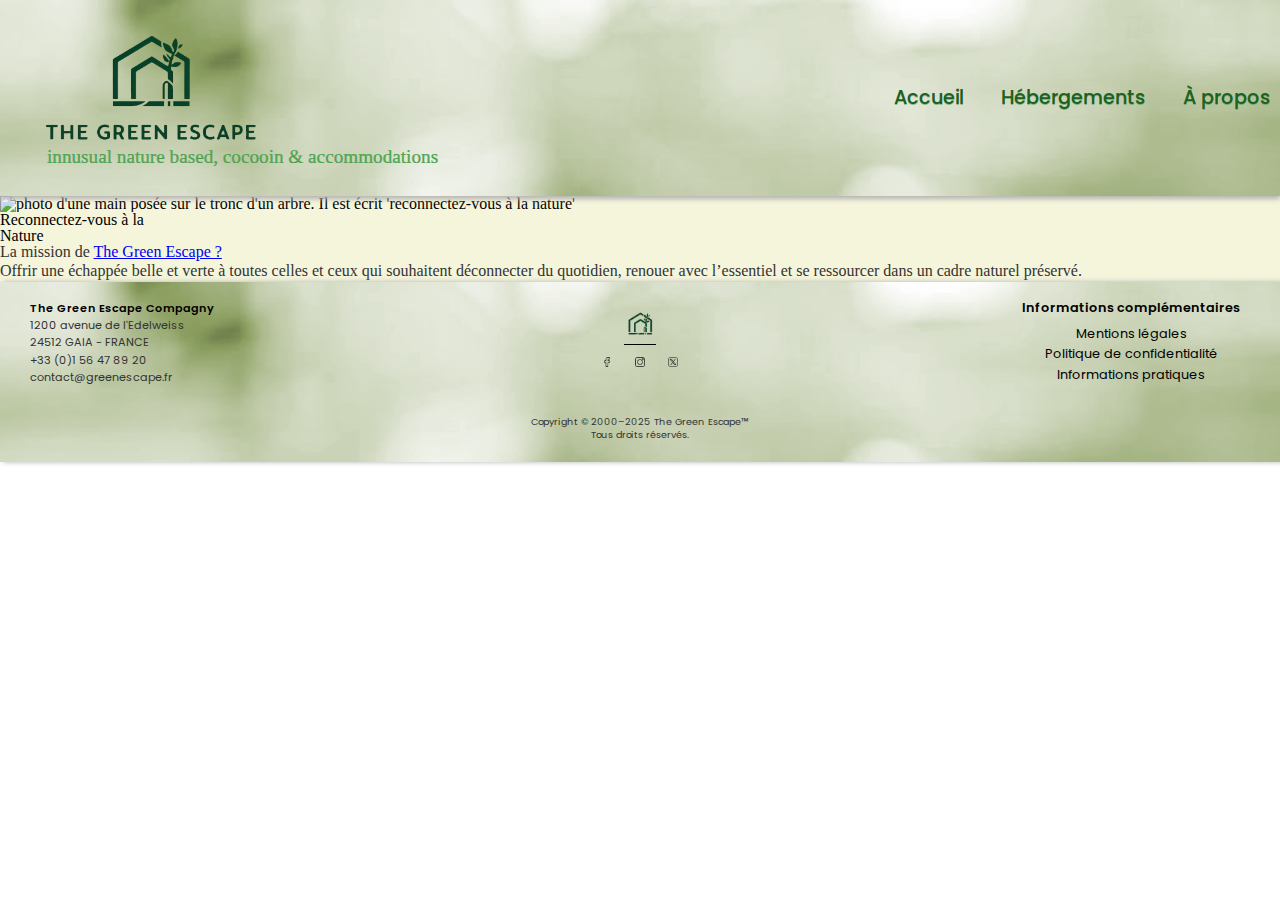
==== index.html @ 2b5f10aa "compagny brief and hero' bkg - soft correction about departement for address and some bad links betw" ====
<!DOCTYPE html>
<html lang="fr">

<head>
    <meta charset="UTF-8">
    <meta name="viewport" content="width=device-width, initial-scale=1.0">
    <title>The Green Escape - Accueil</title>

    <!--Favicon-->
    <link rel="apple-touch-icon" sizes="72x72" href="./assets/images/favi/apple-icon-72x72.png">
    <link rel="apple-touch-icon" sizes="57x57" href="./assets/images/favi/apple-icon-57x57.png">
    <link rel="apple-touch-icon" sizes="76x76" href="./assets/images/favi/apple-icon-76x76.png">
    <link rel="apple-touch-icon" sizes="114x114" href="./assets/images/favi/apple-icon-114x114.png">
    <link rel="apple-touch-icon" sizes="120x120" href="./assets/images/favi/apple-icon-120x120.png">
    <link rel="apple-touch-icon" sizes="144x144" href="./assets/images/favi/apple-icon-144x144.png">
    <link rel="apple-touch-icon" sizes="152x152" href="./assets/images/favi/apple-icon-152x152.png">
    <link rel="apple-touch-icon" sizes="180x180" href="./assets/images/favi/apple-icon-180x180.png">
    <link rel="icon" type="image/png" sizes="192x192"  href="./assets/images/favi/android-icon-192x192.png">
    <link rel="icon" type="image/png" sizes="32x32" href="./assets/images/favi/favicon-32x32.png">
    <link rel="icon" type="image/png" sizes="96x96" href="./assets/images/favi/favicon-96x96.png">
    <link rel="icon" type="image/png" sizes="16x16" href="./assets/images/favi/favicon-16x16.png">
    <link rel="manifest" href="./assets/images/favi/manifest.json">
    <meta name="msapplication-TileColor" content="#ffffff">
    <meta name="msapplication-TileImage" content="./assets/images/favi/ms-icon-144x144.png">
    <meta name="theme-color" content="#ffffff">
    <link rel="apple-touch-icon" sizes="60x60" href="./assets/images/favi/apple-icon-60x60.png">

    <!--SEO-->
    <meta name="description" content="">

    <!-- Liens styles CSS-->
    <link rel="stylesheet" href="./assets/css/reset.css">
    <link rel="stylesheet" href="./assets/css/base.css">
    <link rel="stylesheet" href="./assets/css/layout.css">
    <link rel="stylesheet" href="./assets/css/home.css">

    <!-- Liens fonts web-->
    <!--Playfair Display-->
    <link rel="preconnect" href="https://fonts.googleapis.com">
    <link rel="preconnect" href="https://fonts.gstatic.com" crossorigin>
    <link href="https://fonts.googleapis.com/css2?family=Playfair+Display:ital,wght@0,400..900;1,400..900&display=swap"
        rel="stylesheet">
    <!--Poppins-->
    <link rel="preconnect" href="https://fonts.googleapis.com">
    <link rel="preconnect" href="https://fonts.gstatic.com" crossorigin>
    <link
        href="https://fonts.googleapis.com/css2?family=Playfair+Display:ital,wght@0,400..900;1,400..900&family=Poppins:ital,wght@0,100;0,200;0,300;0,400;0,500;0,600;0,700;0,800;0,900;1,100;1,200;1,300;1,400;1,500;1,600;1,700;1,800;1,900&display=swap"
        rel="stylesheet">

</head>
<body>
    <header>
    <div class="logo-slogan">
        <a href="index.html">
            <img class="logo-header" src="./assets/images/logo_header.png" alt="logo de l'entreprise the green escape" id="logo">
        </a>
        <h1>
            innusual nature based, cocooin & accommodations
        </h1>
    </div>
        <nav>
           <ul>
            <li>
                <a href="./index.html">Accueil</a>
            </li>
            <li>
                <a href="pages/hebergements.html">Hébergements</a>
            </li>
            <li>
                <a href="pages/a-propos.html">À propos</a>
                
            </li>
            <li>
                <a href="pages/contact.html">Contact</a>
            </li>
           </ul>
        </nav>
    </header>

    <main>
     <section class="hero-picture-title">
        <img class="hero-picture" src="./assets/images/home/hero_image_home.png" alt="photo d'une main posée sur le tronc d'un arbre. Il est écrit 'reconnectez-vous à la nature'">
        <h2>Reconnectez-vous à la </h2>
        <h2><span>Nature</span></h2>
        </section>
    
    <section class="compagny-brief">
        <div class="green-zoom">
        <p>La mission de <a href="pages/a-propos.html" target="_blank"><span> The Green Escape ?</span></p>
            </a>
        </div>
        <p>Offrir une échappée belle et verte à toutes celles et ceux qui souhaitent déconnecter du quotidien, 
            renouer avec l’essentiel et se ressourcer dans un cadre naturel préservé.</p>
    </section>
    </main>
    
    <footer>
        <div class="compagny-contact">
            <h3>The Green Escape Compagny</h3>
            <p>1200 avenue de l'Edelweiss</p>
            <p>24512 GAIA - FRANCE</p>
            <p>+33 (0)1 56 47 89 20</p>
            <p>contact@greenescape.fr</p>
        </div>

        <div class="social-media">
            <div class="logo-compagny-social">
                <a href="index.html">
                <img src="./assets/images/green_escape_alphachannel.png" alt="logo de l'entreprise the green escape" id="logo-compagny-social">
                </a>
            </div>
            <div class="plateformes">

                <a href="#" target="_blank">
                <img src="./assets/images/social/facebook.png" alt="logo facebook" id="logo facebook">
                </a>

                <a href="#" target="_blank">
                <img src="./assets/images/social/instagram.png" alt="logo instagram" id="logo instagram">
                </a>

                <a href="#" target="_blank">
                <img src="./assets/images/social/x.png" alt="logo x" id="logo x">
                </a>

            </div>
        </div>

        <div class="adding-informations">
         <nav>
            <h3>Informations complémentaires</h3>
            <ul>
             <li>
                <a href="#">Mentions légales</a>
            </li>
             <li>
                 <a href="#">Politique de confidentialité</a>
             </li>
             <li>
                <a href="#">Informations pratiques</a>
            </li>
            </ul>
         </nav>
        </div>

        <div class="copyright">
         <p>Copyright &copy; 2000–2025 The Green Escape™</p>
         <p>Tous droits réservés.</p>
        </div>

    </footer>
</body>
</html>
---- assets/css/base.css ----
*{
    box-sizing: border-box;
}

:root{
    --main_background:#F5F5DC ;
    --main_text_color:#333333;
    --secondary_background:#FFFFFF;
    --color-button:#4CAF50;
    --color-title:#4CAF50;
    --title-font: playfair display;
    --text-font:poppins;
}

@media screen and (min-width: 375px) and (max-width: 768px) {
    
}

@media screen and (min-width: 769) and (max-width: 1024px) {
    
}

@media screen and (min-width: 1025px) and (max-width: 1024px){
    
}

main{
    background-color: var(--main_background);
}

h1{
    font-family: var(--text---font);
    color: var(--color-title);
}

ul ol a{
    font-family: var(--text---font);
    color: var(--color-title);
}

p{
    font-family: var(--text---font);
    color: var(--main_text_color);
}
---- assets/css/layout.css ----
header{
    margin: auto;
    width: 100%;
    padding: 30px;
    position: relative;
    display: flex;
    justify-content: space-between;
    align-items: center;
    box-shadow: 0px 3px 5px 0px #b3b2b2;
    background: url("./../images/banner_green_bkg.png") center center / cover no-repeat;
}

.logo-header{
    height: auto;
    width: 30%;
    align-items: center;
    text-align: center;
    text-decoration: none;
    color: inherit;
}

header h1{
    padding: 0 0 0 17px;
    -webkit-text-stroke: 0.2px #3f7541;
    font-size: 1.2rem;
}

header nav{
    height: auto;
    width: 30%;
    padding: 0 20px 0 0;
    align-items: center;
    vertical-align: middle;
    text-align: center;
}

header nav ul{
    display: flex;
    gap: 5%;
}

header nav li{
    padding: 10px;
    text-decoration-color: transparent;
}

header nav li:hover{
    transform: translateY(-2px);
    transition: 0.2s ease-in-out;
    text-shadow: 0.5px 0.5px 0.5px rgb(97, 97, 97);
    text-decoration: underline;
    text-decoration-color: #1d6120;
    text-decoration-thickness: 2px;
    text-underline-offset: 4px;
}

header nav a{
    font-family:var(--text-font);
    font-weight:500;
    font-size: 1.2rem;
    text-decoration: none;
    color:#1d6120;
    -webkit-text-stroke: 0.2px #264b275d;
    text-shadow: 0px 0.5px 0px rgba(49, 151, 74, 0.527);
    white-space: nowrap;

}

footer{
    margin: auto;
    width: 100%;
    padding: 20px;
    position: relative;
    bottom: 0;
    display: flex;
    flex-direction: row;
    flex-wrap: wrap;
    justify-content: space-between;
    align-items: center;
    box-shadow: 3px 0px 5px 0px #b3b2b2;
    font-family: var(--text-font);
    font-size:0.7rem;
    background: url("./../images/banner_green_bkg.png") center center / cover no-repeat;
}

.social-media{
    height: auto;
    width: 20%;
    align-items: center;
    vertical-align: middle;
    text-align: center;
}

.plateformes img{
    height: auto;
    width: 12%;
    padding: 10px;
    transition: transform 0.3s ease;
}

.plateformes a{
    text-decoration: none;
    color: inherit;
}

.plateformes img:hover{
    transform: scale(1.2);
}

.logo-compagny-social img{
    height: auto;
    width: 13%;
    padding: 0 0 6px 0;
    justify-items: center;
    border-bottom: solid 1px black;
    transition: 0.3s ease-out;

}

.logo-compagny-social img:hover{
    box-shadow: 0px 0px 10px 5px #00000059;
    border-radius: 3px;
}

.compagny-contact{
    height: auto;
    width: 20%;
    padding: 0 0 0 10px;
    align-items: center;
    vertical-align: middle;
    text-align: justify;
}

.compagny-contact h3,p{
    padding-bottom: 3px;
}

.compagny-contact h3{
    font-weight: 550;
}

.compagny-contact p{
    padding-top: 3px;
}

.adding-informations{
    height: auto;
    width: 20%;
    padding: 0 10px 0 0;
    font-size: 0.8rem;
    align-items: center;
    vertical-align: middle;
    text-align: center;
}

.adding-informations h3{
    font-weight: 550;
    padding-bottom: 10px;
    font-size: 0.8rem;
}

.adding-informations li a{
    padding-top: 3px;
    padding-bottom: 5px;
    text-decoration: none;
    color: inherit;
    display: inline-block;
}

.adding-informations li a:hover{
    transform: translateY(-2px);
    transition: 0.3s ease-out;
    text-shadow: 0.5px 0.5px 0.5px rgb(97, 97, 97);
}

.copyright{
    height: auto;
    width: 100%;
    padding: 30px 0 0 0;
    align-items: center;
    vertical-align: middle;
    text-align: center;
    font-size: 0.6rem;
}
---- assets/css/home.css ----
/*Mise en forme des sections de la page*/
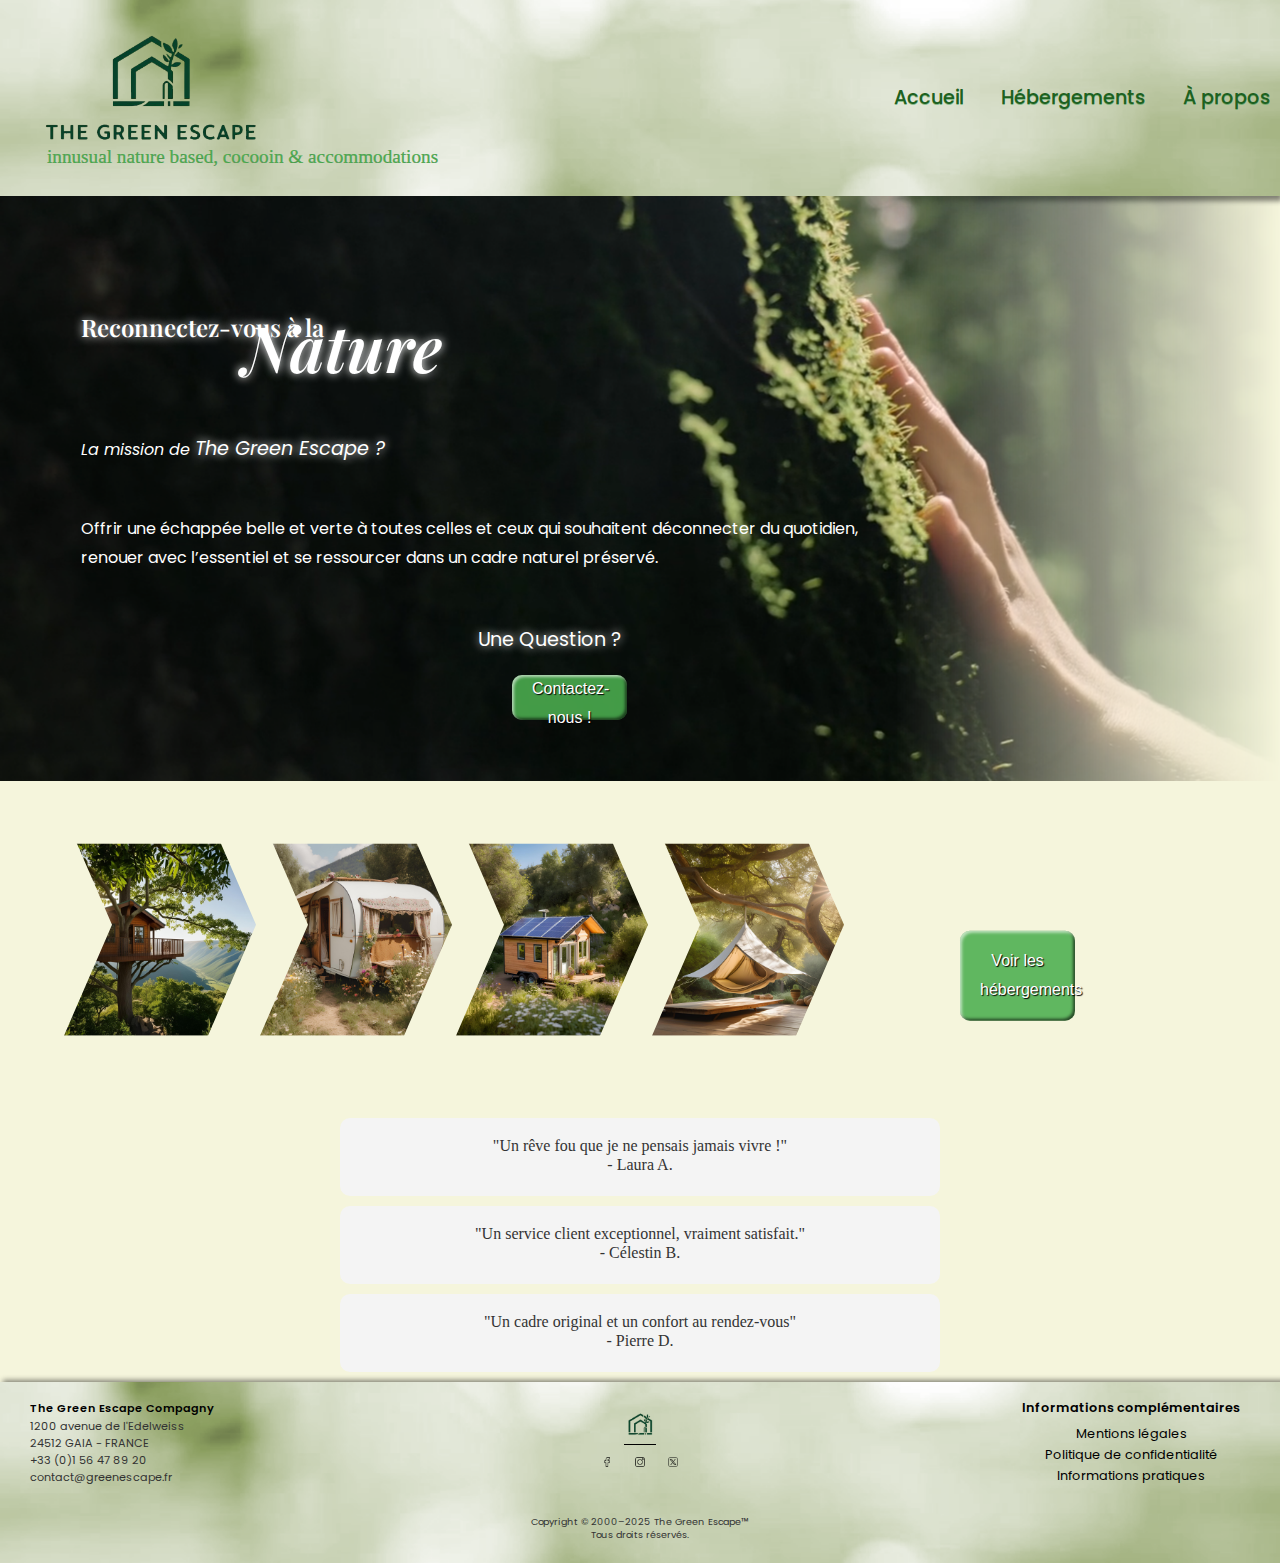
==== commit c9bd7a32: "MAJ accueil" ====
--- a/index.html
+++ b/index.html
@@ -15,7 +15,7 @@
     <link rel="apple-touch-icon" sizes="144x144" href="./assets/images/favi/apple-icon-144x144.png">
     <link rel="apple-touch-icon" sizes="152x152" href="./assets/images/favi/apple-icon-152x152.png">
     <link rel="apple-touch-icon" sizes="180x180" href="./assets/images/favi/apple-icon-180x180.png">
-    <link rel="icon" type="image/png" sizes="192x192"  href="./assets/images/favi/android-icon-192x192.png">
+    <link rel="icon" type="image/png" sizes="192x192" href="./assets/images/favi/android-icon-192x192.png">
     <link rel="icon" type="image/png" sizes="32x32" href="./assets/images/favi/favicon-32x32.png">
     <link rel="icon" type="image/png" sizes="96x96" href="./assets/images/favi/favicon-96x96.png">
     <link rel="icon" type="image/png" sizes="16x16" href="./assets/images/favi/favicon-16x16.png">
@@ -48,52 +48,109 @@
         rel="stylesheet">
 
 </head>
+
 <body>
     <header>
-    <div class="logo-slogan">
-        <a href="index.html">
-            <img class="logo-header" src="./assets/images/logo_header.png" alt="logo de l'entreprise the green escape" id="logo">
-        </a>
-        <h1>
-            innusual nature based, cocooin & accommodations
-        </h1>
-    </div>
+        <div class="logo-slogan">
+            <a href="index.html">
+                <img class="logo-header" src="./assets/images/logo_header.png"
+                    alt="logo de l'entreprise the green escape" id="logo">
+            </a>
+            <h1>
+                innusual nature based, cocooin & accommodations
+            </h1>
+        </div>
         <nav>
-           <ul>
-            <li>
-                <a href="./index.html">Accueil</a>
-            </li>
-            <li>
-                <a href="pages/hebergements.html">Hébergements</a>
-            </li>
-            <li>
-                <a href="pages/a-propos.html">À propos</a>
-                
-            </li>
-            <li>
-                <a href="pages/contact.html">Contact</a>
-            </li>
-           </ul>
+            <ul>
+                <li>
+                    <a href="./index.html">Accueil</a>
+                </li>
+                <li>
+                    <a href="pages/hebergements.html">Hébergements</a>
+                </li>
+                <li>
+                    <a href="pages/a-propos.html">À propos</a>
+
+                </li>
+                <li>
+                    <a href="pages/contact.html">Contact</a>
+                </li>
+            </ul>
         </nav>
     </header>
 
     <main>
-     <section class="hero-picture-title">
-        <img class="hero-picture" src="./assets/images/home/hero_image_home.png" alt="photo d'une main posée sur le tronc d'un arbre. Il est écrit 'reconnectez-vous à la nature'">
-        <h2>Reconnectez-vous à la </h2>
-        <h2><span>Nature</span></h2>
-        </section>
-    
-    <section class="compagny-brief">
-        <div class="green-zoom">
-        <p>La mission de <a href="pages/a-propos.html" target="_blank"><span> The Green Escape ?</span></p>
+
+        <section class="hero-picture-title">
+            <img class="hero-picture" src="./assets/images/home/hero_image_home.png"
+                alt="photo d'une main posée sur le tronc d'un arbre. Il est écrit 'reconnectez-vous à la nature'">
+            <h2>Reconnectez-vous à la </h2>
+            <h2><span>Nature</span></h2>
+        </section>
+
+        <section class="compagny-brief">
+            <div class="green-zoom">
+                <p>La mission de <a href="pages/a-propos.html" target="_blank"><span> The Green Escape ?</span></p></a>
+            </div>
+            <p>Offrir une échappée belle et verte à toutes celles et ceux qui souhaitent déconnecter du quotidien,
+                renouer avec l’essentiel et se ressourcer dans un cadre naturel préservé.</p>
+
+        </section>
+
+        <section class="contact-us-home">
+            <p>Une Question ? <a href="pages/contact.html"></p></a>
+            <a href="pages/contact.html" target="_blank">
+                <button class="btn-style" type="button" name="contactez-nous">Contactez-nous !</button>
             </a>
-        </div>
-        <p>Offrir une échappée belle et verte à toutes celles et ceux qui souhaitent déconnecter du quotidien, 
-            renouer avec l’essentiel et se ressourcer dans un cadre naturel préservé.</p>
-    </section>
+        </section>
+
+        <section class="hebergements-visual">
+            <div class="home-gallery">
+
+                <a href="#">
+                <img src="./assets/images/home/sylva.png"
+                    alt="illustration d'une cabane suspendue dans un arbre offrant la vue sur la vallée">
+                </a>
+
+                <a href="#">
+                <img src="./assets/images/home/roulotte.png"
+                    alt="illustration d'une ancienne roulotte bohème au milieu d'une prairie fleurie">
+                </a>
+
+                <a href="#">
+                <img src="./assets/images/home/tiny_house.png"
+                    alt="illustration d'une tiny house mobile avec des panneaux solaires">
+                </a>
+
+                <a href="#">
+                <img src="./assets/images/home/tente_suspendue.png"
+                    alt="illustration d'une tente suspendue entre trois arbres, au-dessus d'une passerelle en bois">
+                </a>
+
+                <a href="pages/hebergements.html">
+                    <button class="home-preview" type="button" name="home-preview">Voir les hébergements</button>
+                </a>
+
+            </div>
+        </section>
+
+        <section class="avis-groupe">
+                <div class="avis_seul">
+                  <p>"Un rêve fou que je ne pensais jamais vivre !"</p>
+                  <p>- Laura A.</p>
+                </div>
+                <div class="avis_seul">
+                  <p>"Un service client exceptionnel, vraiment satisfait."</p>
+                  <p>- Célestin B.</p>
+                </div>
+                <div class="avis_seul">
+                  <p>"Un cadre original et un confort au rendez-vous"</p>
+                  <p>- Pierre D.</p>
+                </div>
+        </section>
+
     </main>
-    
+
     <footer>
         <div class="compagny-contact">
             <h3>The Green Escape Compagny</h3>
@@ -106,48 +163,50 @@
         <div class="social-media">
             <div class="logo-compagny-social">
                 <a href="index.html">
-                <img src="./assets/images/green_escape_alphachannel.png" alt="logo de l'entreprise the green escape" id="logo-compagny-social">
+                    <img src="./assets/images/green_escape_alphachannel.png" alt="logo de l'entreprise the green escape"
+                        id="logo-compagny-social">
                 </a>
             </div>
             <div class="plateformes">
 
                 <a href="#" target="_blank">
-                <img src="./assets/images/social/facebook.png" alt="logo facebook" id="logo facebook">
+                    <img src="./assets/images/social/facebook.png" alt="logo facebook" id="logo facebook">
                 </a>
 
                 <a href="#" target="_blank">
-                <img src="./assets/images/social/instagram.png" alt="logo instagram" id="logo instagram">
+                    <img src="./assets/images/social/instagram.png" alt="logo instagram" id="logo instagram">
                 </a>
 
                 <a href="#" target="_blank">
-                <img src="./assets/images/social/x.png" alt="logo x" id="logo x">
+                    <img src="./assets/images/social/x.png" alt="logo x" id="logo x">
                 </a>
 
             </div>
         </div>
 
         <div class="adding-informations">
-         <nav>
-            <h3>Informations complémentaires</h3>
-            <ul>
-             <li>
-                <a href="#">Mentions légales</a>
-            </li>
-             <li>
-                 <a href="#">Politique de confidentialité</a>
-             </li>
-             <li>
-                <a href="#">Informations pratiques</a>
-            </li>
-            </ul>
-         </nav>
+            <nav>
+                <h3>Informations complémentaires</h3>
+                <ul>
+                    <li>
+                        <a href="#">Mentions légales</a>
+                    </li>
+                    <li>
+                        <a href="#">Politique de confidentialité</a>
+                    </li>
+                    <li>
+                        <a href="#">Informations pratiques</a>
+                    </li>
+                </ul>
+            </nav>
         </div>
 
         <div class="copyright">
-         <p>Copyright &copy; 2000–2025 The Green Escape™</p>
-         <p>Tous droits réservés.</p>
+            <p>Copyright &copy; 2000–2025 The Green Escape™</p>
+            <p>Tous droits réservés.</p>
         </div>
 
     </footer>
 </body>
+
 </html>--- a/assets/css/base.css
+++ b/assets/css/base.css
@@ -6,14 +6,16 @@
     --main_background:#F5F5DC ;
     --main_text_color:#333333;
     --secondary_background:#FFFFFF;
-    --color-button:#4CAF50;
+    --contrast:#FFFFFF;
+    --color-button:#4caf4fe1;
+    --color-deeper-button:#2e6330;
     --color-title:#4CAF50;
     --title-font: playfair display;
     --text-font:poppins;
 }
 
 @media screen and (min-width: 375px) and (max-width: 768px) {
-    
+
 }
 
 @media screen and (min-width: 769) and (max-width: 1024px) {
@@ -33,6 +35,11 @@
     color: var(--color-title);
 }
 
+h2{
+    font-family: var(--text---font);
+    color: var(--color-title);
+}
+
 ul ol a{
     font-family: var(--text---font);
     color: var(--color-title);
--- a/assets/css/layout.css
+++ b/assets/css/layout.css
@@ -1,12 +1,13 @@
 header{
-    margin: auto;
+    margin:0;
     width: 100%;
+    max-width: 100%;
     padding: 30px;
     position: relative;
     display: flex;
     justify-content: space-between;
     align-items: center;
-    box-shadow: 0px 3px 5px 0px #b3b2b2;
+    box-shadow: 0px 3px 5px 2px #00000077;
     background: url("./../images/banner_green_bkg.png") center center / cover no-repeat;
 }
 
@@ -77,7 +78,7 @@
     flex-wrap: wrap;
     justify-content: space-between;
     align-items: center;
-    box-shadow: 3px 0px 5px 0px #b3b2b2;
+    box-shadow: 5px 0px 5px 2px #00000077;
     font-family: var(--text-font);
     font-size:0.7rem;
     background: url("./../images/banner_green_bkg.png") center center / cover no-repeat;
--- a/assets/css/home.css
+++ b/assets/css/home.css
@@ -1 +1,227 @@
-/*Mise en forme des sections de la page*/+.hero-picture-title img{
+    width: 100%;
+    height: 65vh;
+    position: relative;
+    overflow: hidden;
+    max-width: 100%;
+    display: flex;
+    overflow: hidden; /* Cache les parties de l'image qui dépassent */
+    object-fit: cover; /* L'image remplit toute la zone sans se déformer */
+    mask-image: linear-gradient(to right, rgba(0, 0, 0, 1) 70%, rgba(0, 0, 0, 0) 100%);
+    -webkit-mask-image: linear-gradient(to right, rgba(0, 0, 0, 1) 70%, rgba(0, 0, 0, 0) 100%);
+}
+
+.hero-picture-title h2{
+    padding:0 0 0 30px;
+    position: absolute;
+    display: flex;
+    top: 35vh; 
+    left: 4vw;
+    color: var(--contrast);
+    font-family: var(--title-font);
+    font-size: 1.5rem;
+    font-weight: 600;
+    text-shadow: 0px 0px 10px var(--contrast);
+}
+
+h2 span{
+    position: absolute;
+    font-style: italic;
+    font-size: 4rem;
+    top: 0vh; 
+    left: 15vw;
+}
+
+p span{
+    font-style: italic;
+    display: inline-block;
+    transition: transform 0.3s ease, left 0.3s ease;
+    transform-origin: left center;
+    font-size: 1.2rem;
+    text-shadow: 0px 0px 10px var(--contrast);
+}
+
+p span:hover{
+    transform: scale(1.2);
+}
+
+.compagny-brief{
+    position: absolute;
+    display:contents;
+}
+
+.compagny-brief p{
+    padding:20px 0 0 30px;
+    position: absolute;
+    top: 55vh; 
+    left: 4vw;
+    color: var(--contrast);
+    font-family: var(--text-font);
+    font-size: 1rem;
+    white-space: pre-line;
+    line-height: 1.8;
+}
+
+.green-zoom a{
+    text-decoration: none;
+    color: inherit;
+}
+
+.green-zoom p{
+    padding:0 0 0 30px;
+    position: absolute;
+    top: 48vh; 
+    left: 4vw;
+    font-style: italic;
+    color: var(--contrast);
+    font-family: var(--text-font);
+    font-size: 1rem;
+}
+
+.contact-us-home{
+    padding:0 0 0 30px;
+    position: absolute;
+    top: 70vh; 
+    left: 35vw;
+    font-family: var(--text-font);
+    text-shadow: 0px 0px 10px var(--contrast);
+    font-size: 1.2rem;
+}
+
+.contact-us-home p{
+    color: var(--contrast);
+
+}
+
+.contact-us-home a{
+    text-decoration: none;
+    color: inherit;
+    color: var(--contrast);
+}
+
+.contact-us-home span{
+    font-weight: 500;
+}
+
+.btn-style {
+    border: 0;
+    line-height: 1.8;
+    padding: 0 20px;
+    font-size: 1rem;
+    width:9vw;
+    height:5vh;
+    position: absolute;
+    top: 5vh; 
+    left: 5vw;
+    text-align: center;
+    color:var(--contrast);
+    text-shadow: 1px 1px 1px #000;
+    border-radius: 10px;
+    background-color: var(--color-button);
+    box-shadow:inset 2px 2px 3px rgb(255 255 255 / 60%), inset -2px -2px 3px rgb(0 0 0 / 60%);
+}
+      
+.btn-style:hover, .home-preview:hover {
+    background-color:var(--color-deeper-button);
+}
+
+.btn-style:active, .home-preview:active {
+    box-shadow:inset -2px -2px 3px rgb(255 255 255 / 60%), inset 2px 2px 3px rgb(0 0 0 / 60%);
+}
+
+.hebergements-visual {
+    position: relative;
+    display: flex;
+    flex-wrap: wrap;
+    align-items: center;
+    transform: translate(5%, 10%);
+    z-index: 1;  /* Place les images au-dessus du fond */
+    padding-bottom: 8%;
+}
+  
+.hebergements-visual img {
+    width: 15%;
+    height: auto;
+    padding-top: 30px;
+    object-fit: cover;
+    clip-path: polygon(75% 0%, 100% 50%, 75% 100%, 0% 100%, 25% 50%, 0% 0%);
+}
+
+.hebergements-visual img:hover {
+    transform: scale(1.01);
+    transition: 0.3s ease-out;
+    box-shadow: 0px 0px 10px 5px #00000059;
+}
+
+.home-gallery a{
+    text-decoration: none;
+    color: inherit;
+}
+
+
+.home-preview {
+    border: 0;
+    line-height: 1.8;
+    padding: 0 20px;
+    font-size: 1rem;
+    width:9vw;
+    height:10vh;
+    position: absolute;
+    top: 13vh; 
+    left: 70vw;
+    text-align: center;
+    color:var(--contrast);
+    text-shadow: 1px 1px 1px #000;
+    border-radius: 10px;
+    background-color: var(--color-button);
+    box-shadow:inset 2px 2px 3px rgb(255 255 255 / 60%), inset -2px -2px 3px rgb(0 0 0 / 60%);
+}
+
+.home-preview:hover{
+    transform: scale(1.1);
+}
+
+.avis-groupe {
+    width: 80%;
+    max-width: 600px;
+    margin: 0 auto;
+    overflow: hidden;
+    position: relative;
+  }
+  
+  .avis_seul {
+    width: 100%;
+    padding: 20px;
+    text-align: center;
+    box-sizing: border-box;
+    background-color: #f4f4f4;
+    border-radius: 10px;
+    margin: 10px 0;
+  }
+  
+  .avis-groupe p {
+    font-size: 16px;
+    color: #333;
+  }
+  
+  .avis-groupe {
+    animation: slide 12s infinite;
+  }
+  
+  @keyframes slide {
+    0% {
+      transform: translateX(0);
+    }
+    25% {
+      transform: translateX(-100%);
+    }
+    50% {
+      transform: translateX(-200%);
+    }
+    75% {
+      transform: translateX(-300%);
+    }
+    100% {
+      transform: translateX(0);
+    }
+  }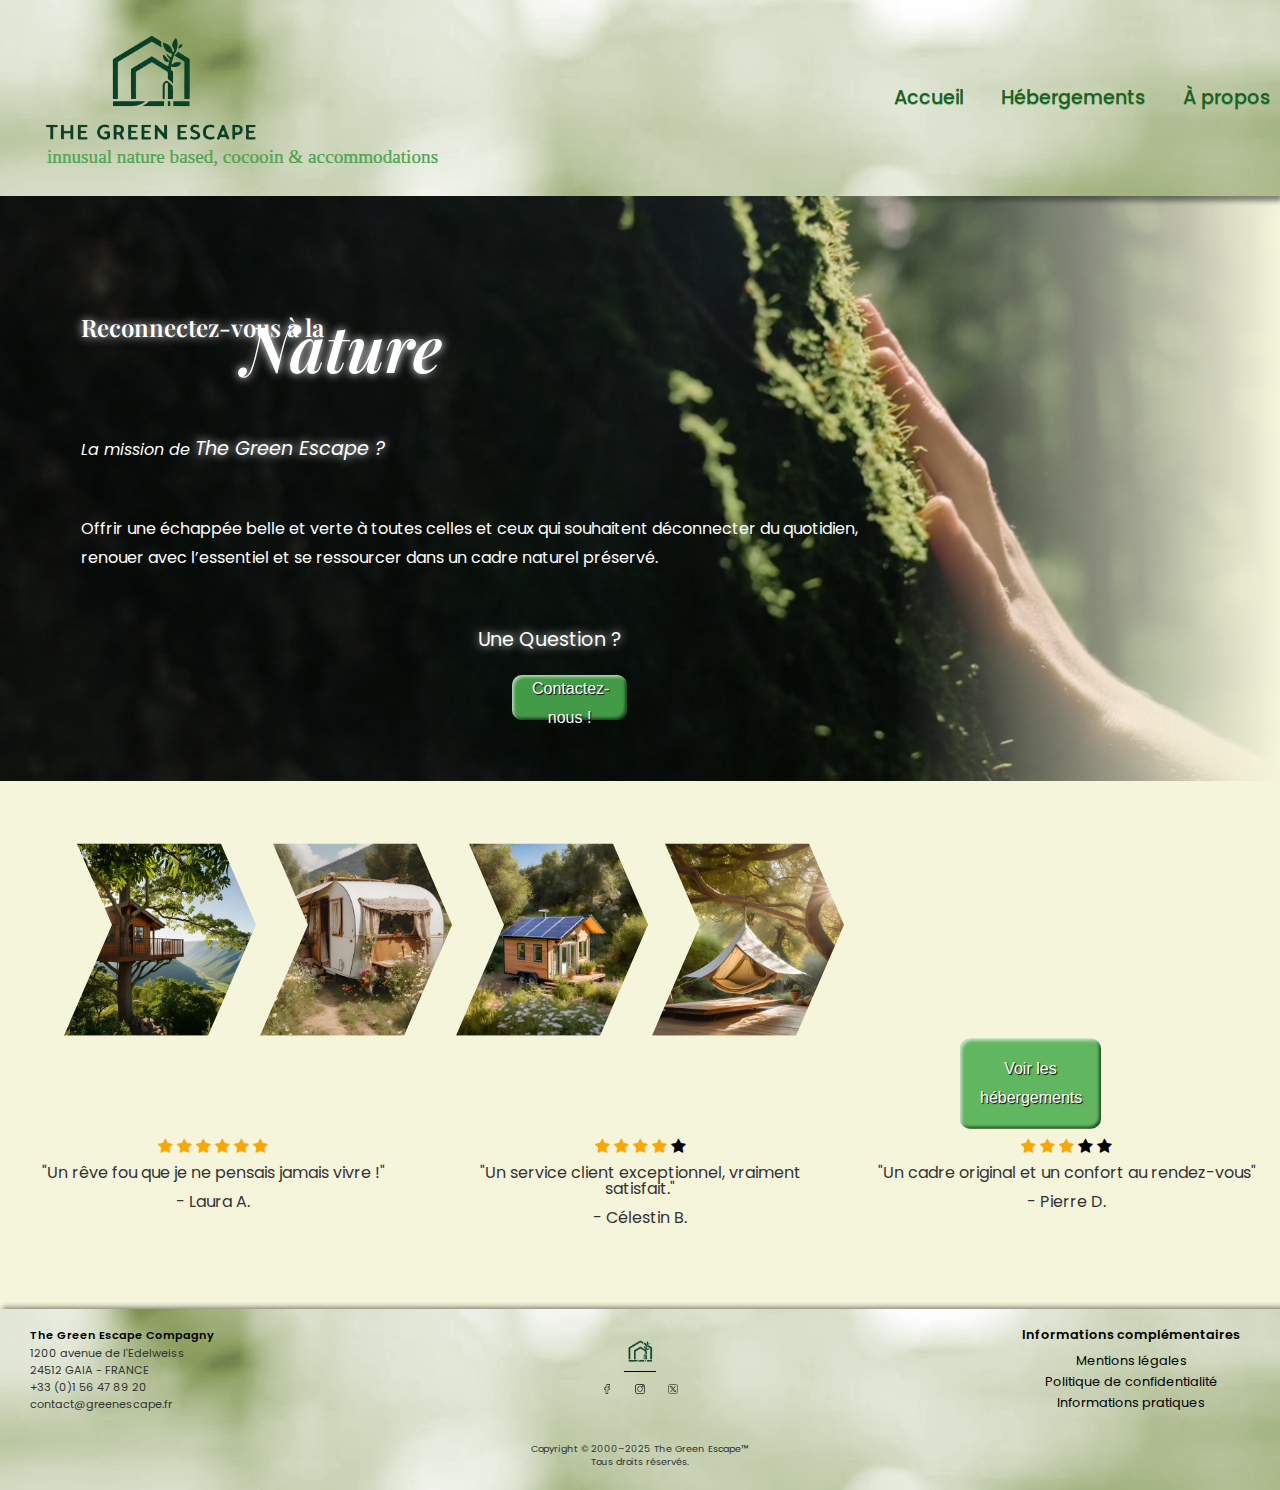
==== commit 8c587094: "mise en vrac du contenu sauf hebergements" ====
--- a/index.html
+++ b/index.html
@@ -24,15 +24,19 @@
     <meta name="msapplication-TileImage" content="./assets/images/favi/ms-icon-144x144.png">
     <meta name="theme-color" content="#ffffff">
     <link rel="apple-touch-icon" sizes="60x60" href="./assets/images/favi/apple-icon-60x60.png">
+    <link rel="stylesheet" href="https://cdnjs.cloudflare.com/ajax/libs/font-awesome/4.7.0/css/font-awesome.min.css">
 
     <!--SEO-->
     <meta name="description" content="">
 
     <!-- Liens styles CSS-->
-    <link rel="stylesheet" href="./assets/css/reset.css">
-    <link rel="stylesheet" href="./assets/css/base.css">
-    <link rel="stylesheet" href="./assets/css/layout.css">
-    <link rel="stylesheet" href="./assets/css/home.css">
+    <link rel="stylesheet" href="./../assets/css/reset.css">
+    <link rel="stylesheet" href="./../assets/css/base.css">
+    <link rel="stylesheet" href="./../assets/css/layout.css">
+    <link rel="stylesheet" href="./../assets/css/home.css">   
+    <link rel="stylesheet" href="./../assets/css/contact.css">
+    <link rel="stylesheet" href="./../assets/css/herbegements.css">
+    <link rel="stylesheet" href="./../assets/css/a-propos.css">
 
     <!-- Liens fonts web-->
     <!--Playfair Display-->
@@ -135,15 +139,32 @@
         </section>
 
         <section class="avis-groupe">
+
                 <div class="avis_seul">
+                    <span class="fa fa-star checked"></span>
+                        <span class="fa fa-star checked"></span>
+                        <span class="fa fa-star checked"></span>
+                        <span class="fa fa-star checked"></span>
+                        <span class="fa fa-star checked"></span>
+                        <span class="fa fa-star checked"></span>
                   <p>"Un rêve fou que je ne pensais jamais vivre !"</p>
                   <p>- Laura A.</p>
                 </div>
                 <div class="avis_seul">
+                    <span class="fa fa-star checked"></span>
+                    <span class="fa fa-star checked"></span>
+                    <span class="fa fa-star checked"></span>
+                    <span class="fa fa-star checked"></span>
+                    <span class="fa fa-star"></span>
                   <p>"Un service client exceptionnel, vraiment satisfait."</p>
                   <p>- Célestin B.</p>
                 </div>
                 <div class="avis_seul">
+                    <span class="fa fa-star checked"></span>
+                    <span class="fa fa-star checked"></span>
+                    <span class="fa fa-star checked"></span>
+                    <span class="fa fa-star"></span>
+                    <span class="fa fa-star"></span>
                   <p>"Un cadre original et un confort au rendez-vous"</p>
                   <p>- Pierre D.</p>
                 </div>
--- a/assets/css/home.css
+++ b/assets/css/home.css
@@ -1,21 +1,23 @@
-.hero-picture-title img{
+.hero-picture-title img {
     width: 100%;
     height: 65vh;
     position: relative;
     overflow: hidden;
     max-width: 100%;
     display: flex;
-    overflow: hidden; /* Cache les parties de l'image qui dépassent */
-    object-fit: cover; /* L'image remplit toute la zone sans se déformer */
+    overflow: hidden;
+    /* Cache les parties de l'image qui dépassent */
+    object-fit: cover;
+    /* L'image remplit toute la zone sans se déformer */
     mask-image: linear-gradient(to right, rgba(0, 0, 0, 1) 70%, rgba(0, 0, 0, 0) 100%);
     -webkit-mask-image: linear-gradient(to right, rgba(0, 0, 0, 1) 70%, rgba(0, 0, 0, 0) 100%);
 }
 
-.hero-picture-title h2{
-    padding:0 0 0 30px;
-    position: absolute;
-    display: flex;
-    top: 35vh; 
+.hero-picture-title h2 {
+    padding: 0 0 0 30px;
+    position: absolute;
+    display: flex;
+    top: 35vh;
     left: 4vw;
     color: var(--contrast);
     font-family: var(--title-font);
@@ -24,15 +26,15 @@
     text-shadow: 0px 0px 10px var(--contrast);
 }
 
-h2 span{
+h2 span {
     position: absolute;
     font-style: italic;
     font-size: 4rem;
-    top: 0vh; 
+    top: 0vh;
     left: 15vw;
 }
 
-p span{
+p span {
     font-style: italic;
     display: inline-block;
     transition: transform 0.3s ease, left 0.3s ease;
@@ -41,19 +43,19 @@
     text-shadow: 0px 0px 10px var(--contrast);
 }
 
-p span:hover{
+p span:hover {
     transform: scale(1.2);
 }
 
-.compagny-brief{
-    position: absolute;
-    display:contents;
-}
-
-.compagny-brief p{
-    padding:20px 0 0 30px;
-    position: absolute;
-    top: 55vh; 
+.compagny-brief {
+    position: absolute;
+    display: contents;
+}
+
+.compagny-brief p {
+    padding: 20px 0 0 30px;
+    position: absolute;
+    top: 55vh;
     left: 4vw;
     color: var(--contrast);
     font-family: var(--text-font);
@@ -62,15 +64,15 @@
     line-height: 1.8;
 }
 
-.green-zoom a{
+.green-zoom a {
     text-decoration: none;
     color: inherit;
 }
 
-.green-zoom p{
-    padding:0 0 0 30px;
-    position: absolute;
-    top: 48vh; 
+.green-zoom p {
+    padding: 0 0 0 30px;
+    position: absolute;
+    top: 48vh;
     left: 4vw;
     font-style: italic;
     color: var(--contrast);
@@ -78,28 +80,28 @@
     font-size: 1rem;
 }
 
-.contact-us-home{
-    padding:0 0 0 30px;
-    position: absolute;
-    top: 70vh; 
+.contact-us-home {
+    padding: 0 0 0 30px;
+    position: absolute;
+    top: 70vh;
     left: 35vw;
     font-family: var(--text-font);
     text-shadow: 0px 0px 10px var(--contrast);
     font-size: 1.2rem;
 }
 
-.contact-us-home p{
-    color: var(--contrast);
-
-}
-
-.contact-us-home a{
+.contact-us-home p {
+    color: var(--contrast);
+
+}
+
+.contact-us-home a {
     text-decoration: none;
     color: inherit;
     color: var(--contrast);
 }
 
-.contact-us-home span{
+.contact-us-home span {
     font-weight: 500;
 }
 
@@ -108,25 +110,27 @@
     line-height: 1.8;
     padding: 0 20px;
     font-size: 1rem;
-    width:9vw;
-    height:5vh;
-    position: absolute;
-    top: 5vh; 
+    width: 9vw;
+    height: 5vh;
+    position: absolute;
+    top: 5vh;
     left: 5vw;
     text-align: center;
-    color:var(--contrast);
+    color: var(--contrast);
     text-shadow: 1px 1px 1px #000;
     border-radius: 10px;
     background-color: var(--color-button);
-    box-shadow:inset 2px 2px 3px rgb(255 255 255 / 60%), inset -2px -2px 3px rgb(0 0 0 / 60%);
-}
-      
-.btn-style:hover, .home-preview:hover {
-    background-color:var(--color-deeper-button);
-}
-
-.btn-style:active, .home-preview:active {
-    box-shadow:inset -2px -2px 3px rgb(255 255 255 / 60%), inset 2px 2px 3px rgb(0 0 0 / 60%);
+    box-shadow: inset 2px 2px 3px rgb(255 255 255 / 60%), inset -2px -2px 3px rgb(0 0 0 / 60%);
+}
+
+.btn-style:hover,
+.home-preview:hover {
+    background-color: var(--color-deeper-button);
+}
+
+.btn-style:active,
+.home-preview:active {
+    box-shadow: inset -2px -2px 3px rgb(255 255 255 / 60%), inset 2px 2px 3px rgb(0 0 0 / 60%);
 }
 
 .hebergements-visual {
@@ -135,10 +139,11 @@
     flex-wrap: wrap;
     align-items: center;
     transform: translate(5%, 10%);
-    z-index: 1;  /* Place les images au-dessus du fond */
+    z-index: 1;
+    /* Place les images au-dessus du fond */
     padding-bottom: 8%;
 }
-  
+
 .hebergements-visual img {
     width: 15%;
     height: auto;
@@ -153,75 +158,59 @@
     box-shadow: 0px 0px 10px 5px #00000059;
 }
 
-.home-gallery a{
+.home-gallery a {
     text-decoration: none;
     color: inherit;
 }
-
 
 .home-preview {
     border: 0;
     line-height: 1.8;
-    padding: 0 20px;
-    font-size: 1rem;
-    width:9vw;
-    height:10vh;
-    position: absolute;
-    top: 13vh; 
+    padding: 5px 20px;
+    font-size: 1rem;
+    width: 11vw;
+    height: 10vh;
+    position: absolute;
+    top: 25vh;
     left: 70vw;
     text-align: center;
-    color:var(--contrast);
+    color: var(--contrast);
     text-shadow: 1px 1px 1px #000;
     border-radius: 10px;
     background-color: var(--color-button);
-    box-shadow:inset 2px 2px 3px rgb(255 255 255 / 60%), inset -2px -2px 3px rgb(0 0 0 / 60%);
-}
-
-.home-preview:hover{
+    box-shadow: inset 2px 2px 3px rgb(255 255 255 / 60%), inset -2px -2px 3px rgb(0 0 0 / 60%);
+}
+
+.home-preview:hover {
     transform: scale(1.1);
 }
 
 .avis-groupe {
-    width: 80%;
-    max-width: 600px;
-    margin: 0 auto;
+    width: 100%;
+    padding: 0 0 50px 0;
     overflow: hidden;
     position: relative;
-  }
-  
-  .avis_seul {
+    display: flex;
+    justify-content: space-between;
+    vertical-align: middle;
+    /* text-align: center; */
+    font-family: var(--text-font);
+}
+
+.avis_seul {
     width: 100%;
     padding: 20px;
     text-align: center;
     box-sizing: border-box;
-    background-color: #f4f4f4;
     border-radius: 10px;
     margin: 10px 0;
-  }
-  
-  .avis-groupe p {
-    font-size: 16px;
-    color: #333;
-  }
-  
-  .avis-groupe {
-    animation: slide 12s infinite;
-  }
-  
-  @keyframes slide {
-    0% {
-      transform: translateX(0);
-    }
-    25% {
-      transform: translateX(-100%);
-    }
-    50% {
-      transform: translateX(-200%);
-    }
-    75% {
-      transform: translateX(-300%);
-    }
-    100% {
-      transform: translateX(0);
-    }
+}
+
+.avis_seul p{
+    padding-top: 10px;
+}
+
+
+.checked {
+    color: orange;
   }--- a/assets/css/contact.css
+++ b/assets/css/contact.css
@@ -0,0 +1,51 @@
+.formulaire {
+    width: 30%;
+    margin: 0 auto;
+    border: 1px solid #00000036;
+    border-radius: 15px; 
+    box-shadow: 5px 5px 15px 5px rgba(0,0,0,0.8);
+    font-family: var(--text-font);
+    color: var(--main_text_color);
+}
+
+.div-container {
+    margin-bottom: 15px;
+    display: flex;
+}
+
+.container-message {
+    margin-bottom: 15px;
+}
+
+.maps{
+    font-family: var(--text-font);
+    color: var(--main_text_color);
+}
+
+iframe {
+
+    position: static;  /* Assure que l'iframe reste dans le flux normal du document */
+    pointer-events: none; /*empêche de se déplacer dans la carte*/
+}
+
+.compagny-contact{
+    height: auto;
+    width: 20%;
+    padding: 0 0 0 10px;
+    align-items: center;
+    vertical-align: middle;
+    text-align: justify;
+    font-family: var(--text-font);
+}
+
+.compagny-contact h3,p{
+    padding-bottom: 3px;
+}
+
+.compagny-contact h3{
+    font-weight: 550;
+}
+
+.compagny-contact p{
+    padding-top: 3px;
+}--- a/assets/css/a-propos.css
+++ b/assets/css/a-propos.css
@@ -0,0 +1,3 @@
+.valeurs ul{
+    list-style: inside;
+}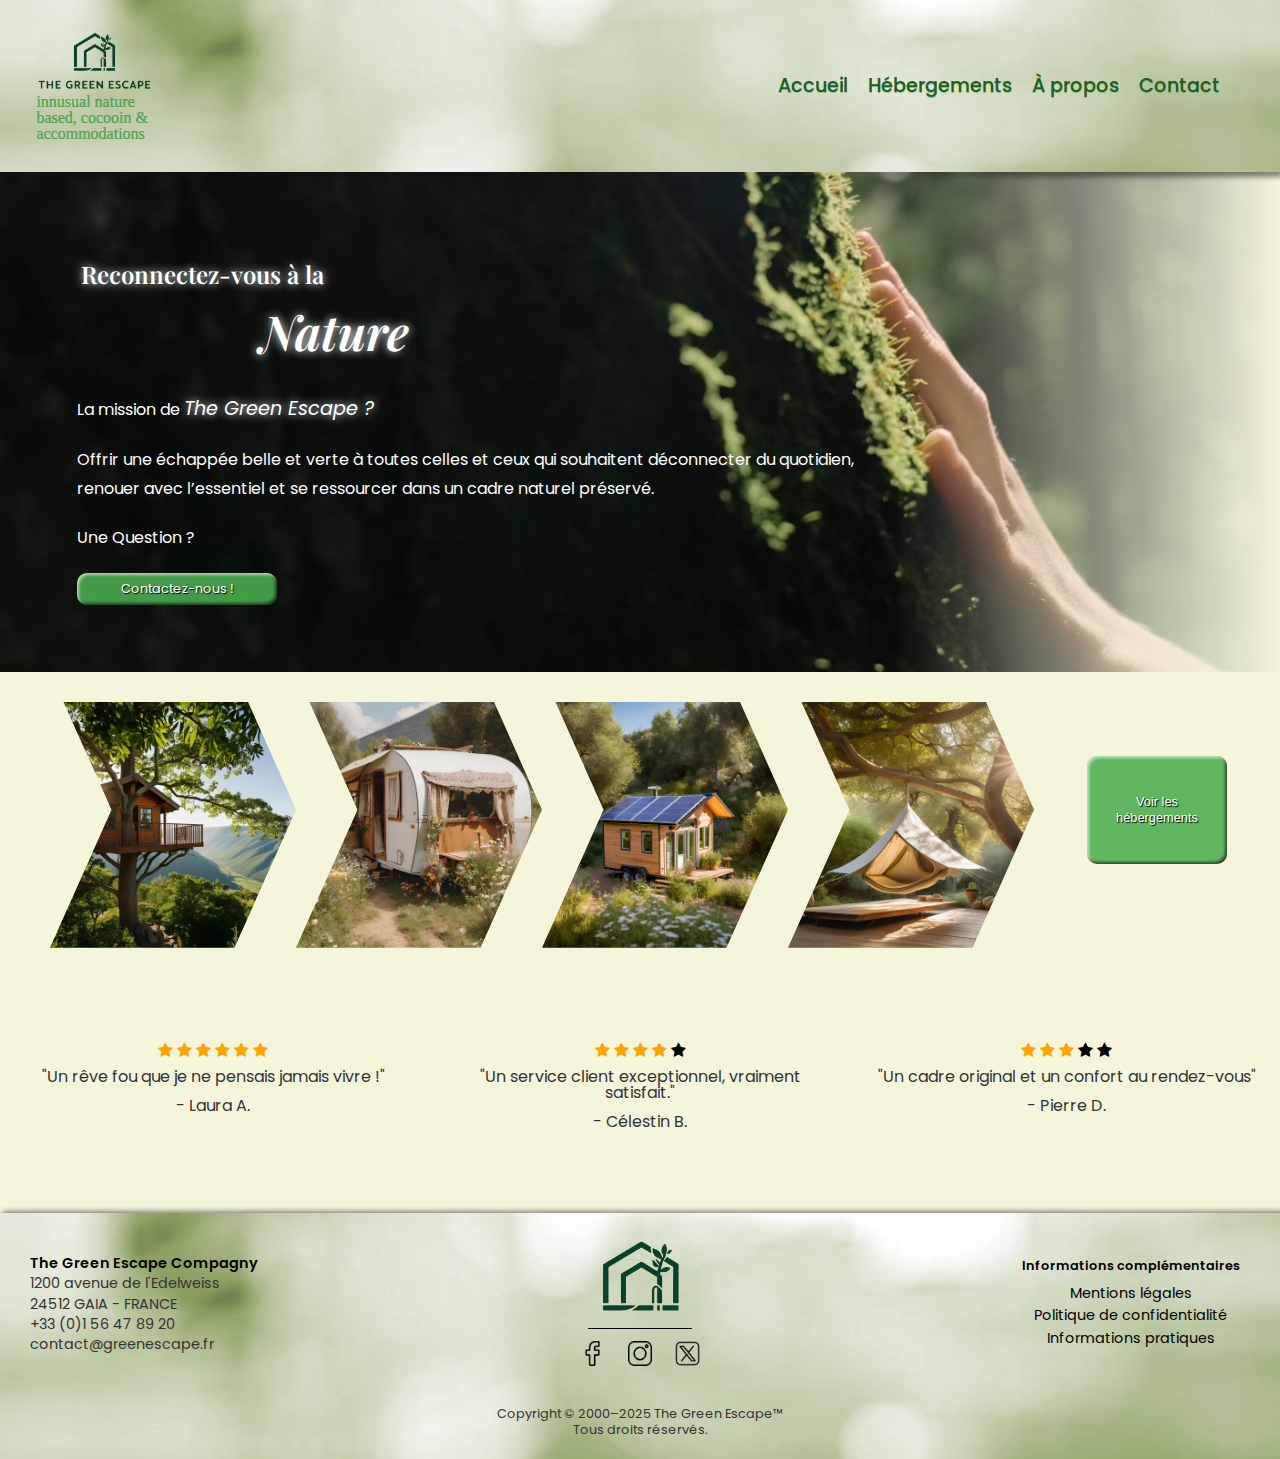
==== commit 5e919700: "responsive home page deskop" ====
--- a/index.html
+++ b/index.html
@@ -47,8 +47,7 @@
     <!--Poppins-->
     <link rel="preconnect" href="https://fonts.googleapis.com">
     <link rel="preconnect" href="https://fonts.gstatic.com" crossorigin>
-    <link
-        href="https://fonts.googleapis.com/css2?family=Playfair+Display:ital,wght@0,400..900;1,400..900&family=Poppins:ital,wght@0,100;0,200;0,300;0,400;0,500;0,600;0,700;0,800;0,900;1,100;1,200;1,300;1,400;1,500;1,600;1,700;1,800;1,900&display=swap"
+    <link href="https://fonts.googleapis.com/css2?family=Playfair+Display:ital,wght@0,400..900;1,400..900&family=Poppins:ital,wght@0,100;0,200;0,300;0,400;0,500;0,600;0,700;0,800;0,900;1,100;1,200;1,300;1,400;1,500;1,600;1,700;1,800;1,900&display=swap"
         rel="stylesheet">
 
 </head>
@@ -60,7 +59,7 @@
                 <img class="logo-header" src="./assets/images/logo_header.png"
                     alt="logo de l'entreprise the green escape" id="logo">
             </a>
-            <h1>
+            <h1 class="titre-header-logo">
                 innusual nature based, cocooin & accommodations
             </h1>
         </div>
@@ -81,34 +80,35 @@
                 </li>
             </ul>
         </nav>
+        <div class="burger-menu">
+        <a href="#" input type="button" id="burgerMenu" value="&#9776"></a>
+        </div>
     </header>
 
     <main>
 
         <section class="hero-picture-title">
+            
             <img class="hero-picture" src="./assets/images/home/hero_image_home.png"
                 alt="photo d'une main posée sur le tronc d'un arbre. Il est écrit 'reconnectez-vous à la nature'">
             <h2>Reconnectez-vous à la </h2>
             <h2><span>Nature</span></h2>
+
+
+            <div class="compagny-brief">
+                <!-- <div class="green-zoom"> -->
+                    <p>La mission de <a href="pages/a-propos.html" target="_blank"><span> The Green Escape ?</span></p></a>
+                <!-- </div> -->
+                <p>Offrir une échappée belle et verte à toutes celles et ceux qui souhaitent déconnecter du quotidien,
+                    renouer avec l’essentiel et se ressourcer dans un cadre naturel préservé.</p>
+            <!-- </div> -->
+            <!-- <div class="contact-us-home"> -->
+                <p>Une Question ? <a href="pages/contact.html"></p></a>
+                <a class="btn-style" href="pages/contact.html" target="_blank">Contactez-nous !</a>
+            </div>
         </section>
 
-        <section class="compagny-brief">
-            <div class="green-zoom">
-                <p>La mission de <a href="pages/a-propos.html" target="_blank"><span> The Green Escape ?</span></p></a>
-            </div>
-            <p>Offrir une échappée belle et verte à toutes celles et ceux qui souhaitent déconnecter du quotidien,
-                renouer avec l’essentiel et se ressourcer dans un cadre naturel préservé.</p>
-
-        </section>
-
-        <section class="contact-us-home">
-            <p>Une Question ? <a href="pages/contact.html"></p></a>
-            <a href="pages/contact.html" target="_blank">
-                <button class="btn-style" type="button" name="contactez-nous">Contactez-nous !</button>
-            </a>
-        </section>
-
-        <section class="hebergements-visual">
+       <section class="hebergements-visual">
             <div class="home-gallery">
 
                 <a href="#">
--- a/assets/css/base.css
+++ b/assets/css/base.css
@@ -12,18 +12,6 @@
     --color-title:#4CAF50;
     --title-font: playfair display;
     --text-font:poppins;
-}
-
-@media screen and (min-width: 375px) and (max-width: 768px) {
-
-}
-
-@media screen and (min-width: 769) and (max-width: 1024px) {
-    
-}
-
-@media screen and (min-width: 1025px) and (max-width: 1024px){
-    
 }
 
 main{
--- a/assets/css/layout.css
+++ b/assets/css/layout.css
@@ -7,13 +7,22 @@
     display: flex;
     justify-content: space-between;
     align-items: center;
+    gap: 50%;
     box-shadow: 0px 3px 5px 2px #00000077;
     background: url("./../images/banner_green_bkg.png") center center / cover no-repeat;
 }
 
+.logo-slogan{
+    width: 100%;
+}
+
+.logo-slogan h1{
+    width: 100%;
+}
+
 .logo-header{
     height: auto;
-    width: 30%;
+    width: 10vw;
     align-items: center;
     text-align: center;
     text-decoration: none;
@@ -21,14 +30,14 @@
 }
 
 header h1{
-    padding: 0 0 0 17px;
+    padding: 0 0 0 0.5vw;
     -webkit-text-stroke: 0.2px #3f7541;
-    font-size: 1.2rem;
+    font-size: 1rem;
 }
 
 header nav{
     height: auto;
-    width: 30%;
+    width: 70%;
     padding: 0 20px 0 0;
     align-items: center;
     vertical-align: middle;
@@ -37,7 +46,7 @@
 
 header nav ul{
     display: flex;
-    gap: 5%;
+    justify-content: space-between;
 }
 
 header nav li{
@@ -86,7 +95,7 @@
 
 .social-media{
     height: auto;
-    width: 20%;
+    width: 8%;
     align-items: center;
     vertical-align: middle;
     text-align: center;
@@ -94,7 +103,7 @@
 
 .plateformes img{
     height: auto;
-    width: 12%;
+    width: 30%;
     padding: 10px;
     transition: transform 0.3s ease;
 }
@@ -108,9 +117,9 @@
     transform: scale(1.2);
 }
 
-.logo-compagny-social img{
+#logo-compagny-social{
     height: auto;
-    width: 13%;
+    width: 70%;
     padding: 0 0 6px 0;
     justify-items: center;
     border-bottom: solid 1px black;
@@ -127,9 +136,11 @@
     height: auto;
     width: 20%;
     padding: 0 0 0 10px;
+    font-size: 0.9rem;
     align-items: center;
     vertical-align: middle;
     text-align: justify;
+    font-family: var(--text-font);
 }
 
 .compagny-contact h3,p{
@@ -148,7 +159,7 @@
     height: auto;
     width: 20%;
     padding: 0 10px 0 0;
-    font-size: 0.8rem;
+    font-size: 0.9rem;
     align-items: center;
     vertical-align: middle;
     text-align: center;
@@ -181,5 +192,5 @@
     align-items: center;
     vertical-align: middle;
     text-align: center;
-    font-size: 0.6rem;
+    font-size: 0.8rem;
 }--- a/assets/css/home.css
+++ b/assets/css/home.css
@@ -1,8 +1,11 @@
+.hero-picture-title{
+    position: relative;
+}
+
 .hero-picture-title img {
     width: 100%;
-    height: 65vh;
-    position: relative;
-    overflow: hidden;
+    height: 500px;
+    position: relative;
     max-width: 100%;
     display: flex;
     overflow: hidden;
@@ -17,7 +20,7 @@
     padding: 0 0 0 30px;
     position: absolute;
     display: flex;
-    top: 35vh;
+    top: 10vh;
     left: 4vw;
     color: var(--contrast);
     font-family: var(--title-font);
@@ -27,11 +30,11 @@
 }
 
 h2 span {
-    position: absolute;
     font-style: italic;
-    font-size: 4rem;
-    top: 0vh;
-    left: 15vw;
+    position: relative;
+    font-size: 3rem;
+    top: 5vh;
+    left: 14vw;
 }
 
 p span {
@@ -49,14 +52,18 @@
 
 .compagny-brief {
     position: absolute;
-    display: contents;
+    top: 200px;
+    left: 6%;
+}
+
+.compagny-brief span{
+    text-decoration: none;
+    color: inherit;
+    color: var(--contrast);
 }
 
 .compagny-brief p {
-    padding: 20px 0 0 30px;
-    position: absolute;
-    top: 55vh;
-    left: 4vw;
+    padding: 20px 0 0 0;
     color: var(--contrast);
     font-family: var(--text-font);
     font-size: 1rem;
@@ -64,26 +71,10 @@
     line-height: 1.8;
 }
 
-.green-zoom a {
-    text-decoration: none;
-    color: inherit;
-}
-
-.green-zoom p {
-    padding: 0 0 0 30px;
-    position: absolute;
-    top: 48vh;
-    left: 4vw;
-    font-style: italic;
-    color: var(--contrast);
-    font-family: var(--text-font);
-    font-size: 1rem;
-}
-
 .contact-us-home {
     padding: 0 0 0 30px;
     position: absolute;
-    top: 70vh;
+    top: 60vh;
     left: 35vw;
     font-family: var(--text-font);
     text-shadow: 0px 0px 10px var(--contrast);
@@ -107,20 +98,23 @@
 
 .btn-style {
     border: 0;
-    line-height: 1.8;
-    padding: 0 20px;
-    font-size: 1rem;
-    width: 9vw;
-    height: 5vh;
-    position: absolute;
-    top: 5vh;
-    left: 5vw;
+    padding: 10px 20px;
+    margin-top: 20px;
+    text-decoration: none;
+    color: inherit;
+    font-family: var(--text-font);
+    font-size: 0.8rem;
+    display: flex;
+    width: 200px;
     text-align: center;
+    align-items: center;
+    justify-content: center;
     color: var(--contrast);
     text-shadow: 1px 1px 1px #000;
     border-radius: 10px;
     background-color: var(--color-button);
     box-shadow: inset 2px 2px 3px rgb(255 255 255 / 60%), inset -2px -2px 3px rgb(0 0 0 / 60%);
+    
 }
 
 .btn-style:hover,
@@ -138,14 +132,13 @@
     display: flex;
     flex-wrap: wrap;
     align-items: center;
-    transform: translate(5%, 10%);
     z-index: 1;
     /* Place les images au-dessus du fond */
-    padding-bottom: 8%;
+    padding-bottom: 5%;
 }
 
 .hebergements-visual img {
-    width: 15%;
+    width: 100%;
     height: auto;
     padding-top: 30px;
     object-fit: cover;
@@ -155,24 +148,30 @@
 .hebergements-visual img:hover {
     transform: scale(1.01);
     transition: 0.3s ease-out;
-    box-shadow: 0px 0px 10px 5px #00000059;
+}
+
+.home-gallery{
+    display: flex;
+    align-items: center;
+    padding-left: 50px;
 }
 
 .home-gallery a {
+    display: flex;
+    height: 100%;
+    width: 30%;
     text-decoration: none;
     color: inherit;
 }
 
 .home-preview {
     border: 0;
-    line-height: 1.8;
+    line-height: 1.2;
     padding: 5px 20px;
-    font-size: 1rem;
+    font-size: 0.8rem;
     width: 11vw;
-    height: 10vh;
-    position: absolute;
-    top: 25vh;
-    left: 70vw;
+    height: 12vh;
+    margin: 0 auto;
     text-align: center;
     color: var(--contrast);
     text-shadow: 1px 1px 1px #000;
@@ -193,7 +192,6 @@
     display: flex;
     justify-content: space-between;
     vertical-align: middle;
-    /* text-align: center; */
     font-family: var(--text-font);
 }
 
@@ -210,7 +208,72 @@
     padding-top: 10px;
 }
 
-
 .checked {
     color: orange;
-  }+  }
+
+.burger-menu{
+    text-decoration: none;
+    color: inherit;
+    color: var(--color-deeper-button);
+    font-size: 2rem;
+    width: 0%;
+    display: none;
+}
+
+@media screen and (max-width: 1440px){
+
+    .burger-menu{
+        display: none;
+    }
+
+    .social-media{
+        height: auto;
+        width: 12%;
+    }
+
+    .compagny-brief{
+        top: 200px;
+    }
+
+}
+
+
+@media screen and (max-width: 1024px) {
+
+    header h1{
+        display: none;
+    }
+
+    .burger-menu{
+        display: none;
+    }
+
+    /* 
+    .home-gallery{
+        flex-wrap: wrap;
+    }
+
+    .home-gallery a{
+        width: 20%;
+        height: auto;
+        justify-content: space-between;
+    } */
+
+}
+
+@media screen and (max-width: 768px) {
+    
+    header h1{
+        display: none;
+    }
+
+    header nav{
+        display: none;
+    }
+
+    .burger-menu{
+        display: block;
+    }
+}
+
--- a/assets/css/a-propos.css
+++ b/assets/css/a-propos.css
@@ -1,3 +1,30 @@
 .valeurs ul{
     list-style: inside;
+}
+
+.flex-valeurs{
+    display: flex;
+    justify-content: space-around;
+}
+
+.who-we-are{
+    color: var(--main_text_color);
+    font-family: var(--text---font);
+}
+
+.valeurs{
+    font-family: var(--text---font);
+    color: var(--main_text_color);
+    width: 50%;
+}
+
+
+.team img{
+    width: 60%;
+    max-width: 100%;
+    padding: 10 10 10 10px;
+    object-fit: cover;
+    border: 1px solid rgba(0, 0, 0, 0.137);
+    box-shadow: inset 2px 2px 3px rgb(255 255 255 / 60%), inset -2px -2px 3px rgb(0 0 0 / 60%);
+    border-radius: 5px;
 }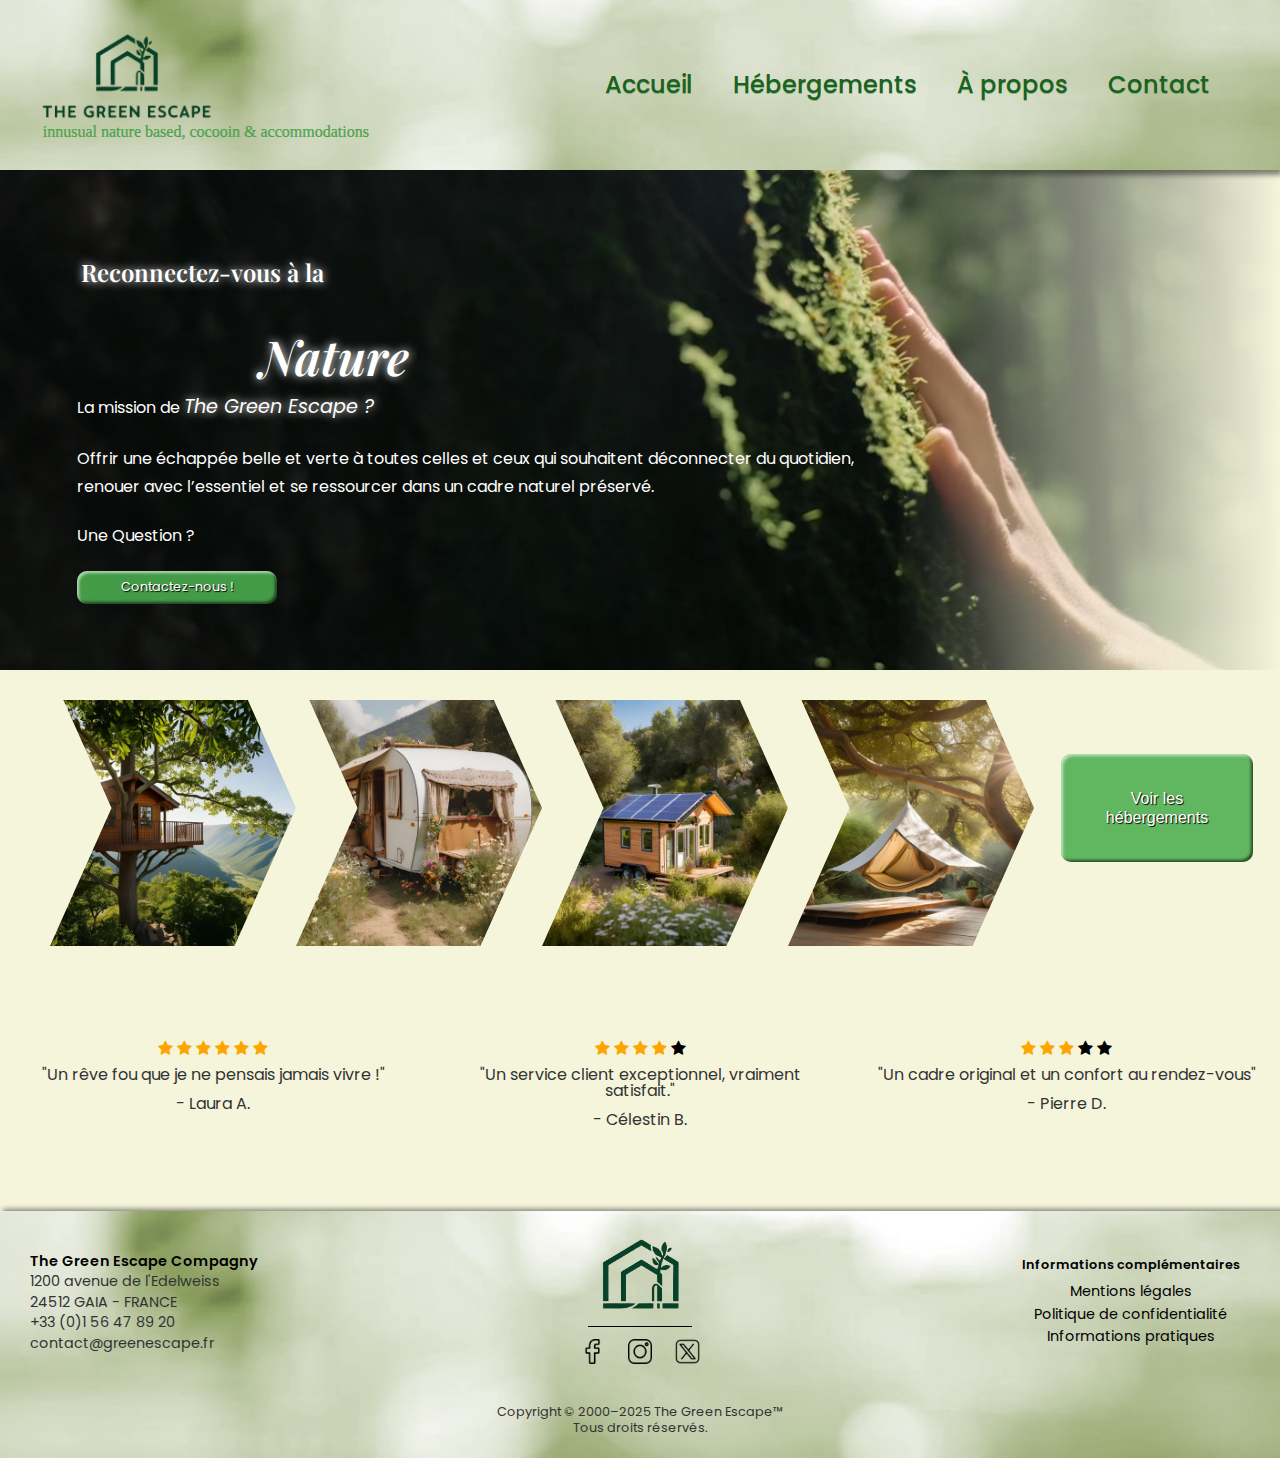
==== commit 17399e9b: "code css cleaned up and responsive 1440px" ====
--- a/index.html
+++ b/index.html
@@ -33,7 +33,7 @@
     <link rel="stylesheet" href="./../assets/css/reset.css">
     <link rel="stylesheet" href="./../assets/css/base.css">
     <link rel="stylesheet" href="./../assets/css/layout.css">
-    <link rel="stylesheet" href="./../assets/css/home.css">   
+    <link rel="stylesheet" href="./../assets/css/home.css">
     <link rel="stylesheet" href="./../assets/css/contact.css">
     <link rel="stylesheet" href="./../assets/css/herbegements.css">
     <link rel="stylesheet" href="./../assets/css/a-propos.css">
@@ -47,7 +47,8 @@
     <!--Poppins-->
     <link rel="preconnect" href="https://fonts.googleapis.com">
     <link rel="preconnect" href="https://fonts.gstatic.com" crossorigin>
-    <link href="https://fonts.googleapis.com/css2?family=Playfair+Display:ital,wght@0,400..900;1,400..900&family=Poppins:ital,wght@0,100;0,200;0,300;0,400;0,500;0,600;0,700;0,800;0,900;1,100;1,200;1,300;1,400;1,500;1,600;1,700;1,800;1,900&display=swap"
+    <link
+        href="https://fonts.googleapis.com/css2?family=Playfair+Display:ital,wght@0,400..900;1,400..900&family=Poppins:ital,wght@0,100;0,200;0,300;0,400;0,500;0,600;0,700;0,800;0,900;1,100;1,200;1,300;1,400;1,500;1,600;1,700;1,800;1,900&display=swap"
         rel="stylesheet">
 
 </head>
@@ -63,7 +64,7 @@
                 innusual nature based, cocooin & accommodations
             </h1>
         </div>
-        <nav>
+        <nav class="nav-main">
             <ul>
                 <li>
                     <a href="./index.html">Accueil</a>
@@ -81,14 +82,14 @@
             </ul>
         </nav>
         <div class="burger-menu">
-        <a href="#" input type="button" id="burgerMenu" value="&#9776"></a>
+            <a href="#" input type="button" id="burgerMenu" value="&#9776"></a>
         </div>
     </header>
 
     <main>
 
         <section class="hero-picture-title">
-            
+
             <img class="hero-picture" src="./assets/images/home/hero_image_home.png"
                 alt="photo d'une main posée sur le tronc d'un arbre. Il est écrit 'reconnectez-vous à la nature'">
             <h2>Reconnectez-vous à la </h2>
@@ -96,39 +97,35 @@
 
 
             <div class="compagny-brief">
-                <!-- <div class="green-zoom"> -->
-                    <p>La mission de <a href="pages/a-propos.html" target="_blank"><span> The Green Escape ?</span></p></a>
-                <!-- </div> -->
+                <p>La mission de <a href="pages/a-propos.html" target="_blank"><span> The Green Escape ?</span></a></p>
                 <p>Offrir une échappée belle et verte à toutes celles et ceux qui souhaitent déconnecter du quotidien,
                     renouer avec l’essentiel et se ressourcer dans un cadre naturel préservé.</p>
-            <!-- </div> -->
-            <!-- <div class="contact-us-home"> -->
                 <p>Une Question ? <a href="pages/contact.html"></p></a>
                 <a class="btn-style" href="pages/contact.html" target="_blank">Contactez-nous !</a>
             </div>
         </section>
 
-       <section class="hebergements-visual">
+        <section class="hebergements-visual">
             <div class="home-gallery">
 
                 <a href="#">
-                <img src="./assets/images/home/sylva.png"
-                    alt="illustration d'une cabane suspendue dans un arbre offrant la vue sur la vallée">
-                </a>
-
-                <a href="#">
-                <img src="./assets/images/home/roulotte.png"
-                    alt="illustration d'une ancienne roulotte bohème au milieu d'une prairie fleurie">
-                </a>
-
-                <a href="#">
-                <img src="./assets/images/home/tiny_house.png"
-                    alt="illustration d'une tiny house mobile avec des panneaux solaires">
-                </a>
-
-                <a href="#">
-                <img src="./assets/images/home/tente_suspendue.png"
-                    alt="illustration d'une tente suspendue entre trois arbres, au-dessus d'une passerelle en bois">
+                    <img src="./assets/images/home/sylva.png"
+                        alt="illustration d'une cabane suspendue dans un arbre offrant la vue sur la vallée">
+                </a>
+
+                <a href="#">
+                    <img src="./assets/images/home/roulotte.png"
+                        alt="illustration d'une ancienne roulotte bohème au milieu d'une prairie fleurie">
+                </a>
+
+                <a href="#">
+                    <img src="./assets/images/home/tiny_house.png"
+                        alt="illustration d'une tiny house mobile avec des panneaux solaires">
+                </a>
+
+                <a href="#">
+                    <img src="./assets/images/home/tente_suspendue.png"
+                        alt="illustration d'une tente suspendue entre trois arbres, au-dessus d'une passerelle en bois">
                 </a>
 
                 <a href="pages/hebergements.html">
@@ -140,34 +137,34 @@
 
         <section class="avis-groupe">
 
-                <div class="avis_seul">
-                    <span class="fa fa-star checked"></span>
-                        <span class="fa fa-star checked"></span>
-                        <span class="fa fa-star checked"></span>
-                        <span class="fa fa-star checked"></span>
-                        <span class="fa fa-star checked"></span>
-                        <span class="fa fa-star checked"></span>
-                  <p>"Un rêve fou que je ne pensais jamais vivre !"</p>
-                  <p>- Laura A.</p>
-                </div>
-                <div class="avis_seul">
-                    <span class="fa fa-star checked"></span>
-                    <span class="fa fa-star checked"></span>
-                    <span class="fa fa-star checked"></span>
-                    <span class="fa fa-star checked"></span>
-                    <span class="fa fa-star"></span>
-                  <p>"Un service client exceptionnel, vraiment satisfait."</p>
-                  <p>- Célestin B.</p>
-                </div>
-                <div class="avis_seul">
-                    <span class="fa fa-star checked"></span>
-                    <span class="fa fa-star checked"></span>
-                    <span class="fa fa-star checked"></span>
-                    <span class="fa fa-star"></span>
-                    <span class="fa fa-star"></span>
-                  <p>"Un cadre original et un confort au rendez-vous"</p>
-                  <p>- Pierre D.</p>
-                </div>
+            <div class="avis_seul">
+                <span class="fa fa-star checked"></span>
+                <span class="fa fa-star checked"></span>
+                <span class="fa fa-star checked"></span>
+                <span class="fa fa-star checked"></span>
+                <span class="fa fa-star checked"></span>
+                <span class="fa fa-star checked"></span>
+                <p>"Un rêve fou que je ne pensais jamais vivre !"</p>
+                <p>- Laura A.</p>
+            </div>
+            <div class="avis_seul">
+                <span class="fa fa-star checked"></span>
+                <span class="fa fa-star checked"></span>
+                <span class="fa fa-star checked"></span>
+                <span class="fa fa-star checked"></span>
+                <span class="fa fa-star"></span>
+                <p>"Un service client exceptionnel, vraiment satisfait."</p>
+                <p>- Célestin B.</p>
+            </div>
+            <div class="avis_seul">
+                <span class="fa fa-star checked"></span>
+                <span class="fa fa-star checked"></span>
+                <span class="fa fa-star checked"></span>
+                <span class="fa fa-star"></span>
+                <span class="fa fa-star"></span>
+                <p>"Un cadre original et un confort au rendez-vous"</p>
+                <p>- Pierre D.</p>
+            </div>
         </section>
 
     </main>
--- a/assets/css/layout.css
+++ b/assets/css/layout.css
@@ -7,7 +7,6 @@
     display: flex;
     justify-content: space-between;
     align-items: center;
-    gap: 50%;
     box-shadow: 0px 3px 5px 2px #00000077;
     background: url("./../images/banner_green_bkg.png") center center / cover no-repeat;
 }
@@ -16,45 +15,40 @@
     width: 100%;
 }
 
-.logo-slogan h1{
-    width: 100%;
-}
-
 .logo-header{
     height: auto;
-    width: 10vw;
+    width: 15vw;
     align-items: center;
     text-align: center;
     text-decoration: none;
     color: inherit;
 }
 
-header h1{
-    padding: 0 0 0 0.5vw;
+.titre-header-logo{
+    width: 100%;
+    padding: 0 0 0 1vw;
     -webkit-text-stroke: 0.2px #3f7541;
     font-size: 1rem;
 }
 
-header nav{
+.nav-main{
     height: auto;
     width: 70%;
     padding: 0 20px 0 0;
-    align-items: center;
-    vertical-align: middle;
     text-align: center;
 }
 
-header nav ul{
+.nav-main ul{
     display: flex;
     justify-content: space-between;
 }
 
-header nav li{
-    padding: 10px;
+.nav-main li{
+    padding: 20px;
     text-decoration-color: transparent;
 }
 
-header nav li:hover{
+.nav-main li:hover{
     transform: translateY(-2px);
     transition: 0.2s ease-in-out;
     text-shadow: 0.5px 0.5px 0.5px rgb(97, 97, 97);
@@ -64,16 +58,15 @@
     text-underline-offset: 4px;
 }
 
-header nav a{
+.nav-main a{
     font-family:var(--text-font);
     font-weight:500;
-    font-size: 1.2rem;
+    font-size: 1.5rem;
     text-decoration: none;
     color:#1d6120;
     -webkit-text-stroke: 0.2px #264b275d;
     text-shadow: 0px 0.5px 0px rgba(49, 151, 74, 0.527);
     white-space: nowrap;
-
 }
 
 footer{
@@ -96,8 +89,6 @@
 .social-media{
     height: auto;
     width: 8%;
-    align-items: center;
-    vertical-align: middle;
     text-align: center;
 }
 
@@ -137,8 +128,6 @@
     width: 20%;
     padding: 0 0 0 10px;
     font-size: 0.9rem;
-    align-items: center;
-    vertical-align: middle;
     text-align: justify;
     font-family: var(--text-font);
 }
@@ -160,8 +149,6 @@
     width: 20%;
     padding: 0 10px 0 0;
     font-size: 0.9rem;
-    align-items: center;
-    vertical-align: middle;
     text-align: center;
 }
 
@@ -189,8 +176,22 @@
     height: auto;
     width: 100%;
     padding: 30px 0 0 0;
-    align-items: center;
-    vertical-align: middle;
     text-align: center;
     font-size: 0.8rem;
+}
+
+@media screen and (max-width: 1440px){
+
+    .burger-menu{
+        display: none;
+    }
+
+    .social-media{
+        height: auto;
+        width: 12%;
+    }
+}
+
+@media screen and (max-width: px){
+
 }--- a/assets/css/home.css
+++ b/assets/css/home.css
@@ -33,7 +33,7 @@
     font-style: italic;
     position: relative;
     font-size: 3rem;
-    top: 5vh;
+    top: 8vh;
     left: 14vw;
 }
 
@@ -104,17 +104,16 @@
     color: inherit;
     font-family: var(--text-font);
     font-size: 0.8rem;
-    display: flex;
     width: 200px;
+    display: inline-flex;
+    justify-content: center;
+    align-items: center;
     text-align: center;
-    align-items: center;
-    justify-content: center;
     color: var(--contrast);
     text-shadow: 1px 1px 1px #000;
     border-radius: 10px;
     background-color: var(--color-button);
     box-shadow: inset 2px 2px 3px rgb(255 255 255 / 60%), inset -2px -2px 3px rgb(0 0 0 / 60%);
-    
 }
 
 .btn-style:hover,
@@ -165,11 +164,14 @@
 }
 
 .home-preview {
+    display: inline-flex;
+    justify-content: center;
+    align-items: center;
     border: 0;
     line-height: 1.2;
     padding: 5px 20px;
-    font-size: 0.8rem;
-    width: 11vw;
+    font-size: 1rem;
+    width: 15vw;
     height: 12vh;
     margin: 0 auto;
     text-align: center;
@@ -191,7 +193,6 @@
     position: relative;
     display: flex;
     justify-content: space-between;
-    vertical-align: middle;
     font-family: var(--text-font);
 }
 
@@ -223,57 +224,26 @@
 
 @media screen and (max-width: 1440px){
 
+    .compagny-brief{
+        top: 200px;
+    }
+
+}
+
+
+@media screen and (max-width: 1200px) {
+
+    header h1{
+        display: none;
+    }
+
     .burger-menu{
         display: none;
     }
 
-    .social-media{
-        height: auto;
-        width: 12%;
-    }
-
-    .compagny-brief{
-        top: 200px;
-    }
-
-}
-
-
-@media screen and (max-width: 1024px) {
-
-    header h1{
-        display: none;
-    }
-
-    .burger-menu{
-        display: none;
-    }
-
-    /* 
-    .home-gallery{
+    .home-gallery img, .home-preview{
         flex-wrap: wrap;
-    }
-
-    .home-gallery a{
-        width: 20%;
-        height: auto;
-        justify-content: space-between;
-    } */
-
-}
-
-@media screen and (max-width: 768px) {
-    
-    header h1{
-        display: none;
-    }
-
-    header nav{
-        display: none;
-    }
-
-    .burger-menu{
-        display: block;
-    }
-}
-
+        flex-basis: 80%;
+    }
+}
+
--- a/assets/css/contact.css
+++ b/assets/css/contact.css
@@ -32,8 +32,6 @@
     height: auto;
     width: 20%;
     padding: 0 0 0 10px;
-    align-items: center;
-    vertical-align: middle;
     text-align: justify;
     font-family: var(--text-font);
 }
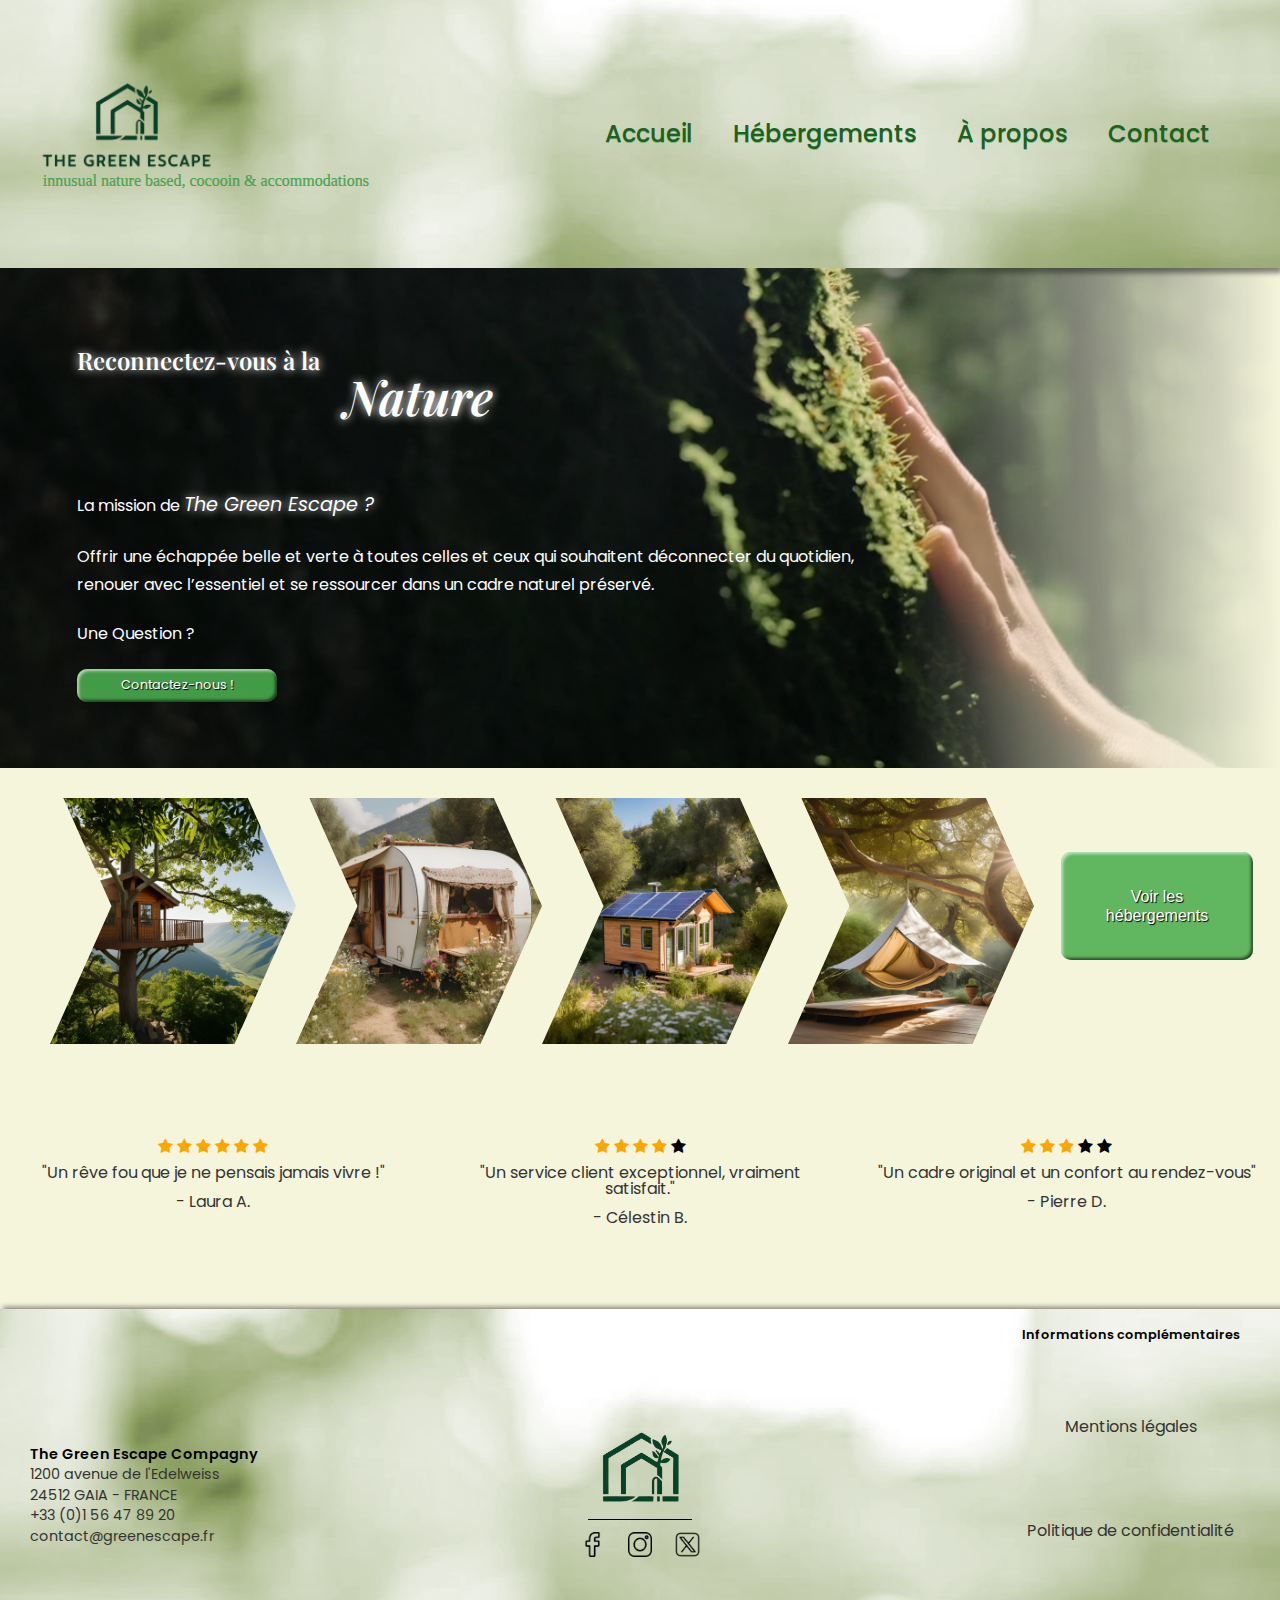
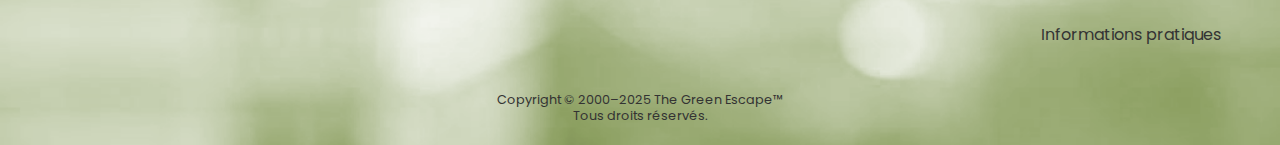
==== commit e4db07fa: "abou page filled in done" ====
--- a/index.html
+++ b/index.html
@@ -82,7 +82,7 @@
             </ul>
         </nav>
         <div class="burger-menu">
-            <a href="#" input type="button" id="burgerMenu" value="&#9776"></a>
+            <a href="#" id="burgerMenu">&#9776</a>
         </div>
     </header>
 
@@ -92,9 +92,11 @@
 
             <img class="hero-picture" src="./assets/images/home/hero_image_home.png"
                 alt="photo d'une main posée sur le tronc d'un arbre. Il est écrit 'reconnectez-vous à la nature'">
+            
+            <div class="reconnect">
             <h2>Reconnectez-vous à la </h2>
             <h2><span>Nature</span></h2>
-
+            </div>
 
             <div class="compagny-brief">
                 <p>La mission de <a href="pages/a-propos.html" target="_blank"><span> The Green Escape ?</span></a></p>
@@ -138,30 +140,36 @@
         <section class="avis-groupe">
 
             <div class="avis_seul">
-                <span class="fa fa-star checked"></span>
-                <span class="fa fa-star checked"></span>
-                <span class="fa fa-star checked"></span>
-                <span class="fa fa-star checked"></span>
-                <span class="fa fa-star checked"></span>
-                <span class="fa fa-star checked"></span>
+                <div class="rating">
+                    <span class="fa fa-star checked"></span>
+                    <span class="fa fa-star checked"></span>
+                    <span class="fa fa-star checked"></span>
+                    <span class="fa fa-star checked"></span>
+                    <span class="fa fa-star checked"></span>
+                    <span class="fa fa-star checked"></span>
+                </div>
                 <p>"Un rêve fou que je ne pensais jamais vivre !"</p>
                 <p>- Laura A.</p>
             </div>
             <div class="avis_seul">
-                <span class="fa fa-star checked"></span>
-                <span class="fa fa-star checked"></span>
-                <span class="fa fa-star checked"></span>
-                <span class="fa fa-star checked"></span>
-                <span class="fa fa-star"></span>
+                <div class="rating">
+                    <span class="fa fa-star checked"></span>
+                    <span class="fa fa-star checked"></span>
+                    <span class="fa fa-star checked"></span>
+                    <span class="fa fa-star checked"></span>
+                    <span class="fa fa-star"></span>
+                </div>
                 <p>"Un service client exceptionnel, vraiment satisfait."</p>
                 <p>- Célestin B.</p>
             </div>
             <div class="avis_seul">
-                <span class="fa fa-star checked"></span>
-                <span class="fa fa-star checked"></span>
-                <span class="fa fa-star checked"></span>
-                <span class="fa fa-star"></span>
-                <span class="fa fa-star"></span>
+                <div class="rating">
+                    <span class="fa fa-star checked"></span>
+                    <span class="fa fa-star checked"></span>
+                    <span class="fa fa-star checked"></span>
+                    <span class="fa fa-star"></span>
+                    <span class="fa fa-star"></span>
+                </div>
                 <p>"Un cadre original et un confort au rendez-vous"</p>
                 <p>- Pierre D.</p>
             </div>
@@ -203,8 +211,8 @@
         </div>
 
         <div class="adding-informations">
+            <h3>Informations complémentaires</h3>
             <nav>
-                <h3>Informations complémentaires</h3>
                 <ul>
                     <li>
                         <a href="#">Mentions légales</a>
--- a/assets/css/base.css
+++ b/assets/css/base.css
@@ -3,13 +3,16 @@
 }
 
 :root{
+    /*Colors*/
     --main_background:#F5F5DC ;
+    --secondary_background:#FFFFFF;
     --main_text_color:#333333;
-    --secondary_background:#FFFFFF;
     --contrast:#FFFFFF;
     --color-button:#4caf4fe1;
     --color-deeper-button:#2e6330;
     --color-title:#4CAF50;
+
+    /*Fonts*/
     --title-font: playfair display;
     --text-font:poppins;
 }
--- a/assets/css/layout.css
+++ b/assets/css/layout.css
@@ -1,14 +1,14 @@
 header{
-    margin:0;
-    width: 100%;
-    max-width: 100%;
-    padding: 30px;
     position: relative;
     display: flex;
     justify-content: space-between;
     align-items: center;
+    width: 100%;
+    max-width: 100%;
+    margin:0;
+    padding: 30px;
+    background: url("./../images/banner_green_bkg.png") center center / cover no-repeat;
     box-shadow: 0px 3px 5px 2px #00000077;
-    background: url("./../images/banner_green_bkg.png") center center / cover no-repeat;
 }
 
 .logo-slogan{
@@ -16,24 +16,23 @@
 }
 
 .logo-header{
+    width: 15vw;
     height: auto;
-    width: 15vw;
+    color: inherit;
+    text-align: center;
     align-items: center;
-    text-align: center;
-    text-decoration: none;
-    color: inherit;
 }
 
 .titre-header-logo{
     width: 100%;
     padding: 0 0 0 1vw;
+    font-size: 1rem;
     -webkit-text-stroke: 0.2px #3f7541;
-    font-size: 1rem;
 }
 
 .nav-main{
+    width: 70%;
     height: auto;
-    width: 70%;
     padding: 0 20px 0 0;
     text-align: center;
 }
@@ -46,11 +45,11 @@
 .nav-main li{
     padding: 20px;
     text-decoration-color: transparent;
+    transition: 0.2s ease-in-out;
 }
 
 .nav-main li:hover{
     transform: translateY(-2px);
-    transition: 0.2s ease-in-out;
     text-shadow: 0.5px 0.5px 0.5px rgb(97, 97, 97);
     text-decoration: underline;
     text-decoration-color: #1d6120;
@@ -59,20 +58,17 @@
 }
 
 .nav-main a{
+    color:#1d6120;
     font-family:var(--text-font);
+    font-size: 1.5rem;
     font-weight:500;
-    font-size: 1.5rem;
     text-decoration: none;
-    color:#1d6120;
+    white-space: nowrap;
     -webkit-text-stroke: 0.2px #264b275d;
     text-shadow: 0px 0.5px 0px rgba(49, 151, 74, 0.527);
-    white-space: nowrap;
 }
 
 footer{
-    margin: auto;
-    width: 100%;
-    padding: 20px;
     position: relative;
     bottom: 0;
     display: flex;
@@ -80,21 +76,24 @@
     flex-wrap: wrap;
     justify-content: space-between;
     align-items: center;
+    width: 100%;
+    margin: auto;
+    padding: 20px;
+    background: url("./../images/banner_green_bkg.png") center center / cover no-repeat;
     box-shadow: 5px 0px 5px 2px #00000077;
     font-family: var(--text-font);
     font-size:0.7rem;
-    background: url("./../images/banner_green_bkg.png") center center / cover no-repeat;
 }
 
 .social-media{
+    width: 8%;
     height: auto;
-    width: 8%;
     text-align: center;
 }
 
 .plateformes img{
+    width: 30%;
     height: auto;
-    width: 30%;
     padding: 10px;
     transition: transform 0.3s ease;
 }
@@ -109,27 +108,26 @@
 }
 
 #logo-compagny-social{
+    width: 70%;
     height: auto;
-    width: 70%;
     padding: 0 0 6px 0;
+    border-bottom: solid 1px black;
     justify-items: center;
-    border-bottom: solid 1px black;
     transition: 0.3s ease-out;
-
 }
 
 .logo-compagny-social img:hover{
+    border-radius: 3px;
     box-shadow: 0px 0px 10px 5px #00000059;
-    border-radius: 3px;
 }
 
 .compagny-contact{
+    width: 20%;
     height: auto;
-    width: 20%;
     padding: 0 0 0 10px;
+    font-family: var(--text-font);
     font-size: 0.9rem;
     text-align: justify;
-    font-family: var(--text-font);
 }
 
 .compagny-contact h3,p{
@@ -145,39 +143,39 @@
 }
 
 .adding-informations{
+    width: 20%;
     height: auto;
-    width: 20%;
     padding: 0 10px 0 0;
+    text-align: center;
     font-size: 0.9rem;
-    text-align: center;
 }
 
 .adding-informations h3{
-    font-weight: 550;
     padding-bottom: 10px;
     font-size: 0.8rem;
+    font-weight: 550;
 }
 
 .adding-informations li a{
+    display: inline-block;
     padding-top: 3px;
     padding-bottom: 5px;
+    color: inherit;
     text-decoration: none;
-    color: inherit;
-    display: inline-block;
+    transition: 0.3s ease-out;
 }
 
 .adding-informations li a:hover{
     transform: translateY(-2px);
-    transition: 0.3s ease-out;
     text-shadow: 0.5px 0.5px 0.5px rgb(97, 97, 97);
 }
 
 .copyright{
+    width: 100%;
     height: auto;
-    width: 100%;
     padding: 30px 0 0 0;
+    font-size: 0.8rem;
     text-align: center;
-    font-size: 0.8rem;
 }
 
 @media screen and (max-width: 1440px){
@@ -187,8 +185,8 @@
     }
 
     .social-media{
+        width: 12%;
         height: auto;
-        width: 12%;
     }
 }
 
--- a/assets/css/home.css
+++ b/assets/css/home.css
@@ -16,12 +16,13 @@
     -webkit-mask-image: linear-gradient(to right, rgba(0, 0, 0, 1) 70%, rgba(0, 0, 0, 0) 100%);
 }
 
+.reconnect{
+    position: absolute;
+    top: 80px;
+    left: 6%;
+}
+
 .hero-picture-title h2 {
-    padding: 0 0 0 30px;
-    position: absolute;
-    display: flex;
-    top: 10vh;
-    left: 4vw;
     color: var(--contrast);
     font-family: var(--title-font);
     font-size: 1.5rem;
@@ -30,20 +31,19 @@
 }
 
 h2 span {
+    position: absolute;
+    left: 110%;
+    font-size: 3rem;
     font-style: italic;
-    position: relative;
-    font-size: 3rem;
-    top: 8vh;
-    left: 14vw;
 }
 
 p span {
+    display: inline-block;
+    font-size: 1.2rem;
     font-style: italic;
-    display: inline-block;
+    text-shadow: 0px 0px 10px var(--contrast);
     transition: transform 0.3s ease, left 0.3s ease;
     transform-origin: left center;
-    font-size: 1.2rem;
-    text-shadow: 0px 0px 10px var(--contrast);
 }
 
 p span:hover {
@@ -58,7 +58,6 @@
 
 .compagny-brief span{
     text-decoration: none;
-    color: inherit;
     color: var(--contrast);
 }
 
@@ -67,15 +66,15 @@
     color: var(--contrast);
     font-family: var(--text-font);
     font-size: 1rem;
+    line-height: 1.8;
     white-space: pre-line;
-    line-height: 1.8;
 }
 
 .contact-us-home {
-    padding: 0 0 0 30px;
     position: absolute;
     top: 60vh;
     left: 35vw;
+    padding: 0 0 0 30px;
     font-family: var(--text-font);
     text-shadow: 0px 0px 10px var(--contrast);
     font-size: 1.2rem;
@@ -88,7 +87,6 @@
 
 .contact-us-home a {
     text-decoration: none;
-    color: inherit;
     color: var(--contrast);
 }
 
@@ -97,24 +95,24 @@
 }
 
 .btn-style {
-    border: 0;
-    padding: 10px 20px;
-    margin-top: 20px;
-    text-decoration: none;
-    color: inherit;
-    font-family: var(--text-font);
-    font-size: 0.8rem;
-    width: 200px;
     display: inline-flex;
     justify-content: center;
     align-items: center;
-    text-align: center;
-    color: var(--contrast);
-    text-shadow: 1px 1px 1px #000;
+    width: 200px;
+    margin-top: 20px;
+    padding: 10px 20px;
+    border: 0;
     border-radius: 10px;
     background-color: var(--color-button);
     box-shadow: inset 2px 2px 3px rgb(255 255 255 / 60%), inset -2px -2px 3px rgb(0 0 0 / 60%);
-}
+    color: var(--contrast);
+    font-family: var(--text-font);
+    font-size: 0.8rem;
+    text-align: center;
+    text-decoration: none;
+    text-shadow: 1px 1px 1px #000;
+}
+    
 
 .btn-style:hover,
 .home-preview:hover {
@@ -131,8 +129,6 @@
     display: flex;
     flex-wrap: wrap;
     align-items: center;
-    z-index: 1;
-    /* Place les images au-dessus du fond */
     padding-bottom: 5%;
 }
 
@@ -142,11 +138,11 @@
     padding-top: 30px;
     object-fit: cover;
     clip-path: polygon(75% 0%, 100% 50%, 75% 100%, 0% 100%, 25% 50%, 0% 0%);
+    transition: 0.3s ease-out;
 }
 
 .hebergements-visual img:hover {
     transform: scale(1.01);
-    transition: 0.3s ease-out;
 }
 
 .home-gallery{
@@ -157,29 +153,29 @@
 
 .home-gallery a {
     display: flex;
+    width: 30%;
     height: 100%;
-    width: 30%;
-    text-decoration: none;
     color: inherit;
+    text-decoration: none;
 }
 
 .home-preview {
     display: inline-flex;
     justify-content: center;
     align-items: center;
-    border: 0;
-    line-height: 1.2;
-    padding: 5px 20px;
-    font-size: 1rem;
     width: 15vw;
     height: 12vh;
     margin: 0 auto;
-    text-align: center;
-    color: var(--contrast);
-    text-shadow: 1px 1px 1px #000;
+    padding: 5px 20px;
+    border: 0;
     border-radius: 10px;
     background-color: var(--color-button);
     box-shadow: inset 2px 2px 3px rgb(255 255 255 / 60%), inset -2px -2px 3px rgb(0 0 0 / 60%);
+    color: var(--contrast);
+    font-size: 1rem;
+    line-height: 1.2;
+    text-align: center;
+    text-shadow: 1px 1px 1px #000;    
 }
 
 .home-preview:hover {
@@ -187,22 +183,22 @@
 }
 
 .avis-groupe {
+    display: flex;
+    justify-content: space-between;
     width: 100%;
     padding: 0 0 50px 0;
+    font-family: var(--text-font);
     overflow: hidden;
     position: relative;
-    display: flex;
-    justify-content: space-between;
-    font-family: var(--text-font);
 }
 
 .avis_seul {
     width: 100%;
+    margin: 10px 0;
     padding: 20px;
+    border-radius: 10px;
+    box-sizing: border-box;
     text-align: center;
-    box-sizing: border-box;
-    border-radius: 10px;
-    margin: 10px 0;
 }
 
 .avis_seul p{
@@ -214,12 +210,11 @@
   }
 
 .burger-menu{
-    text-decoration: none;
-    color: inherit;
+    display: none;
+    width: 0%;
     color: var(--color-deeper-button);
     font-size: 2rem;
-    width: 0%;
-    display: none;
+    text-decoration: none;
 }
 
 @media screen and (max-width: 1440px){
@@ -227,7 +222,6 @@
     .compagny-brief{
         top: 200px;
     }
-
 }
 
 
@@ -242,8 +236,8 @@
     }
 
     .home-gallery img, .home-preview{
+        flex-basis: 80%;
         flex-wrap: wrap;
-        flex-basis: 80%;
-    }
-}
-
+    }
+}
+
--- a/assets/css/contact.css
+++ b/assets/css/contact.css
@@ -9,8 +9,8 @@
 }
 
 .div-container {
+    display: flex;
     margin-bottom: 15px;
-    display: flex;
 }
 
 .container-message {
@@ -23,17 +23,16 @@
 }
 
 iframe {
-
     position: static;  /* Assure que l'iframe reste dans le flux normal du document */
     pointer-events: none; /*empêche de se déplacer dans la carte*/
 }
 
 .compagny-contact{
+    width: 20%;
     height: auto;
-    width: 20%;
     padding: 0 0 0 10px;
+    font-family: var(--text-font);
     text-align: justify;
-    font-family: var(--text-font);
 }
 
 .compagny-contact h3,p{
--- a/assets/css/herbegements.css
+++ b/assets/css/herbegements.css
@@ -0,0 +1,33 @@
+img {
+    max-width: 100%;
+  }
+
+  .home-cards-group{
+    max-width: 700px;
+    margin: 1em auto;
+    display: grid;
+    grid-template-columns: repeat(auto-fill, minmax(230px, 1fr));
+    grid-gap: 20px;
+  }
+
+  .sylva, .boheme, .natura, .levitee{
+    border: 1px solid #999;
+    border-radius: 3px;
+    display: grid;
+    grid-template-rows: max-content 200px 1fr;
+  }
+
+  .sylva, .boheme, .natura, .levitee img{
+    object-fit: cover;
+    width: 100%;
+    height: 100%;
+  }
+
+  .sylva, .boheme, .natura, .levitee h2{
+    margin: 0;
+    padding: 0.5rem;
+  }
+
+  .home-content{
+    padding: 0.5rem;
+  }--- a/assets/css/a-propos.css
+++ b/assets/css/a-propos.css
@@ -1,30 +1,78 @@
-.valeurs ul{
-    list-style: inside;
+.about{
+    position: relative;
 }
 
 .flex-valeurs{
     display: flex;
-    justify-content: space-around;
+    justify-content: space-evenly;
+    align-items: center;
+    padding: 50px 50px;
+    gap: 200px;
 }
 
-.who-we-are{
+.team{
+    width: 30%;
+    height: auto;
+    max-width: 100%;
+    display: flex;
+    overflow: hidden;
+    object-fit: cover;
+    border-radius: 40px;
+}
+.about h2 {
+    padding: 0 0 40px 0;
+    color: var(--color-title);
+    font-family: var(--title-font);
+    font-size: 1.5rem;
+    font-weight: 600;
+    text-shadow: 0 0 100px #ffffff57, 2px 2px 5px rgba(0,0,0,0);
+}
+
+.who-we-are p, li {
     color: var(--main_text_color);
-    font-family: var(--text---font);
+    font-family: var(--text-font);
+    font-size: 1rem;
+    line-height: 3;
+    white-space: pre-line;
 }
 
 .valeurs{
-    font-family: var(--text---font);
-    color: var(--main_text_color);
-    width: 50%;
+    display: flex;
+    flex-direction: column;
+    align-items: center;
+    list-style: none;
+    padding: 30px 0 80px 0;
 }
 
+.valeurs li {
+    position: relative;
+    padding-left: 60px;
+  }
 
-.team img{
-    width: 60%;
-    max-width: 100%;
-    padding: 10 10 10 10px;
-    object-fit: cover;
-    border: 1px solid rgba(0, 0, 0, 0.137);
-    box-shadow: inset 2px 2px 3px rgb(255 255 255 / 60%), inset -2px -2px 3px rgb(0 0 0 / 60%);
-    border-radius: 5px;
-}+.valeurs li::before {
+    content: '';
+    position: absolute;
+    top: 6px;
+    left: 0;
+    width: 34px;
+    height: 34px;
+    background-size: cover;
+    background-repeat: no-repeat;
+  }
+
+.valeurs li.nature::before {
+    background-image: url('./../images/about/nature_icone.png');
+  }
+
+.valeurs li.deconnexion::before {
+    background-image: url('./../images/about/deconnect_icone.png');
+  }
+
+.valeurs li.confort::before {
+    background-image: url('./../images/about/confort.png');
+  }
+
+.valeurs li.unique::before {
+    background-image: url('./../images/about/xp_unique.png');
+  }
+
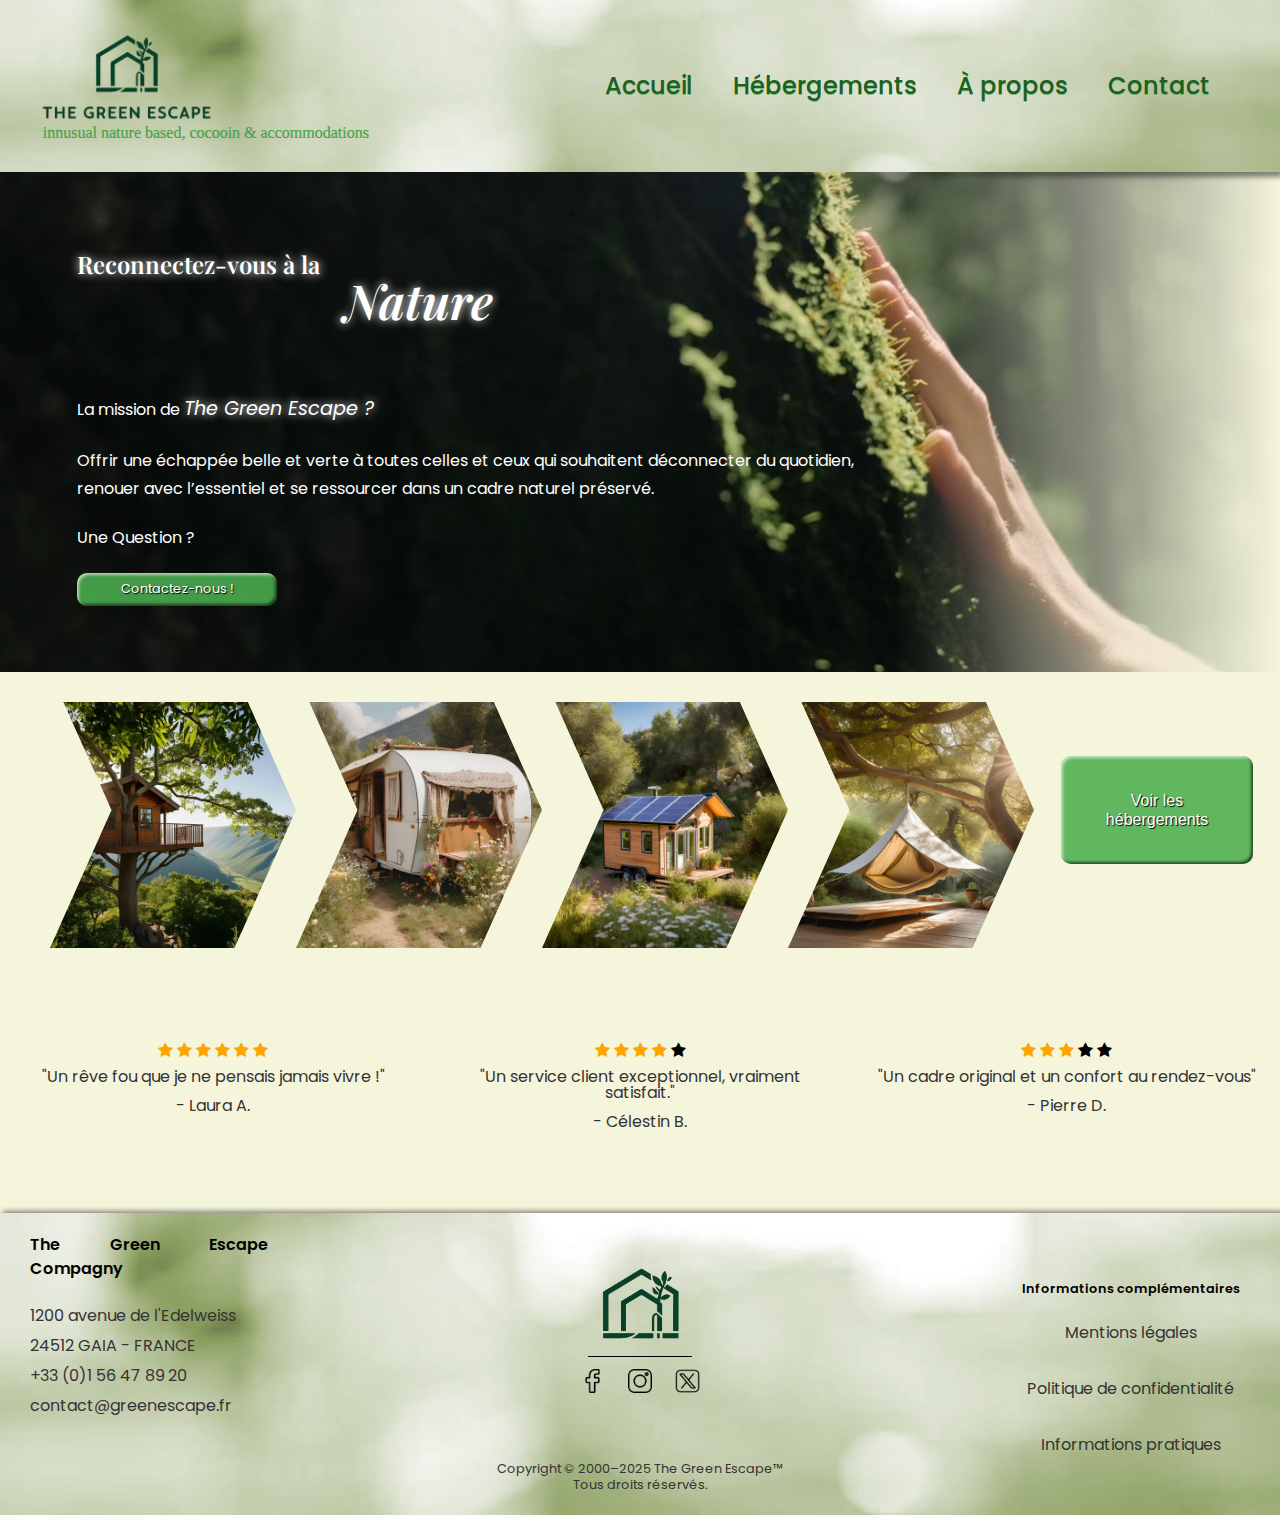
==== commit cf0ceced: "MAJ all pages filled in" ====
--- a/index.html
+++ b/index.html
@@ -95,11 +95,11 @@
             
             <div class="reconnect">
             <h2>Reconnectez-vous à la </h2>
-            <h2><span>Nature</span></h2>
+            <h2><span class="nature-span">Nature</span></h2>
             </div>
 
             <div class="compagny-brief">
-                <p>La mission de <a href="pages/a-propos.html" target="_blank"><span> The Green Escape ?</span></a></p>
+                <p>La mission de <a href="pages/a-propos.html" target="_blank"><span class="green-span"> The Green Escape ?</span></a></p>
                 <p>Offrir une échappée belle et verte à toutes celles et ceux qui souhaitent déconnecter du quotidien,
                     renouer avec l’essentiel et se ressourcer dans un cadre naturel préservé.</p>
                 <p>Une Question ? <a href="pages/contact.html"></p></a>
--- a/assets/css/layout.css
+++ b/assets/css/layout.css
@@ -144,7 +144,7 @@
 
 .adding-informations{
     width: 20%;
-    height: auto;
+    height: 100px;
     padding: 0 10px 0 0;
     text-align: center;
     font-size: 0.9rem;
--- a/assets/css/home.css
+++ b/assets/css/home.css
@@ -30,14 +30,14 @@
     text-shadow: 0px 0px 10px var(--contrast);
 }
 
-h2 span {
+.nature-span{
     position: absolute;
     left: 110%;
     font-size: 3rem;
     font-style: italic;
 }
 
-p span {
+.green-span {
     display: inline-block;
     font-size: 1.2rem;
     font-style: italic;
--- a/assets/css/contact.css
+++ b/assets/css/contact.css
@@ -1,38 +1,60 @@
-.formulaire {
-    width: 30%;
-    margin: 0 auto;
-    border: 1px solid #00000036;
-    border-radius: 15px; 
-    box-shadow: 5px 5px 15px 5px rgba(0,0,0,0.8);
+.contact-us{
     font-family: var(--text-font);
     color: var(--main_text_color);
 }
 
-.div-container {
+.formulaire {
+    max-width: 100%;
+    border: 1px solid #00000036;
+    border-radius: 15px; 
+    box-shadow: 5px 5px 15px 5px rgba(0,0,0,0.8);
     display: flex;
-    margin-bottom: 15px;
+    justify-content: center;
+    align-items: center;
+    flex-wrap: wrap;
 }
 
-.container-message {
-    margin-bottom: 15px;
+.formulaire input {
+    flex: 1;
+    max-width: 300px;
+    min-width: 150px;
+    box-sizing: border-box;
 }
 
-.maps{
+.submit-button {
+    display: inline-flex;
+    justify-content: center;
+    align-items: center;
+    width: 200px;
+    margin-top: 20px;
+    padding: 10px 20px;
+    border: 0;
+    border-radius: 10px;
+    background-color: var(--color-button);
+    box-shadow: inset 2px 2px 3px rgb(255 255 255 / 60%), inset -2px -2px 3px rgb(0 0 0 / 60%);
+    color: var(--contrast);
     font-family: var(--text-font);
-    color: var(--main_text_color);
+    font-size: 0.8rem;
+    text-align: center;
+    text-decoration: none;
+    text-shadow: 1px 1px 1px #000;
 }
 
 iframe {
+    width: 500px;
+    height: 400px;
     position: static;  /* Assure que l'iframe reste dans le flux normal du document */
     pointer-events: none; /*empêche de se déplacer dans la carte*/
+    border-radius: 40px;
+    box-shadow: 5px 5px 15px 5px rgba(0,0,0,0.8);
 }
 
 .compagny-contact{
     width: 20%;
-    height: auto;
-    padding: 0 0 0 10px;
+    height: 200px;
     font-family: var(--text-font);
-    text-align: justify;
+    font-size: 1rem;
+    line-height: 1.5;
 }
 
 .compagny-contact h3,p{
@@ -41,8 +63,51 @@
 
 .compagny-contact h3{
     font-weight: 550;
+    padding-bottom: 20px;
 }
 
 .compagny-contact p{
     padding-top: 3px;
+}
+
+.form-flex{
+    display: flex;
+    justify-content: space-evenly;
+    align-items: center;
+    padding: 50px 50px;
+    gap: 200px;
+}
+
+.where-flex{
+    max-width: 100%;
+    display: flex;
+    flex-direction: row-reverse;
+    justify-content: space-evenly;
+    align-items: center;
+    padding: 50px 50px;
+}
+
+.domaine-forest{
+    display: flex;
+    text-align: center;
+    line-height: 1.5;
+}
+
+.isole{
+    font-weight: bolder;
+}
+
+.div-container{
+    padding: 20px 20px 10px 20px;
+    display: flex;
+    flex-direction: column;    
+}
+
+.div-container label{
+    padding: 0px 0 5px 0px; 
+}
+
+.container-message {
+    margin-bottom: 15px;
+    padding: 20px 20px 10px 20px;
 }--- a/assets/css/herbegements.css
+++ b/assets/css/herbegements.css
@@ -1,33 +1,138 @@
+main{
+  display: flex;
+  flex-direction: column;
+  justify-content: center;
+}
+
+.home-intro{
+  text-align: center;
+}
+
+.home-intro h2{
+  padding: 60px 40px 0px 40px;
+  color: var(--color-title);
+  font-family: var(--title-font);
+  font-size: 1.5rem;
+  font-weight: 600;
+  font-weight: bolder;
+}
+
+.home-intro, .home-filter label{
+  padding: 0px 40px;
+  color: var(--main_text_color);
+  font-family: var(--text-font);
+  font-size: 1rem;
+  line-height: 3;
+}
+
 img {
-    max-width: 100%;
-  }
+  max-width: 100%;
+}
 
-  .home-cards-group{
-    max-width: 700px;
-    margin: 1em auto;
-    display: grid;
-    grid-template-columns: repeat(auto-fill, minmax(230px, 1fr));
-    grid-gap: 20px;
-  }
+.home-cards-group {
+  margin: 1em auto;
+  display: grid;
+  grid-template-columns: repeat(auto-fill, minmax(280px, 1fr));
+  grid-gap: 150px;
+}
 
-  .sylva, .boheme, .natura, .levitee{
-    border: 1px solid #999;
-    border-radius: 3px;
-    display: grid;
-    grid-template-rows: max-content 200px 1fr;
-  }
+.sylva,
+.boheme,
+.natura,
+.levitee {
+  border: 1px solid #00000036;
+  border-radius: 15px; 
+  box-shadow: 0px 0px 8px 0px rgba(0,0,0,0.8);
+  display: grid;
+  grid-template-rows: max-content 450px 1fr;
+}
 
-  .sylva, .boheme, .natura, .levitee img{
-    object-fit: cover;
-    width: 100%;
-    height: 100%;
-  }
+.sylva h2,
+.boheme h2,
+.natura h2,
+.levitee h2 {
+  margin: 0;
+  padding: 10px 10px 20px 20px;
+  color: var(--color-title);
+  font-family: var(--title-font);
+  font-size: 1.5rem;
+  font-weight: 600;
+  font-weight: bolder;
+}
 
-  .sylva, .boheme, .natura, .levitee h2{
-    margin: 0;
-    padding: 0.5rem;
-  }
+.btn-know-more {
+  display: inline-flex;
+  justify-content: center;
+  align-items: center;
+  width: 150px;
+  margin: 0px 20px 20px 20px;
+  padding: 10px 20px;
+  border: 0;
+  border-radius: 10px;
+  background-color: var(--color-button);
+  box-shadow: inset 2px 2px 3px rgb(255 255 255 / 60%), inset -2px -2px 3px rgb(0 0 0 / 60%);
+  color: var(--contrast);
+  font-family: var(--text-font);
+  font-size: 0.8rem;
+  text-align: center;
+  text-decoration: none;
+  text-shadow: 1px 1px 1px #000;
+}
 
-  .home-content{
-    padding: 0.5rem;
-  }+.home-content {
+  padding: 40px 20px 10px 20px;
+  color: var(--main_text_color);
+  font-family: var(--text-font);
+  font-size: 1rem;
+}
+
+.explanations{
+  display: flex;
+  justify-content: space-evenly;
+}
+
+.inclusives li{
+  padding-right:55px  ;
+}
+
+.activities,
+.inclusives {
+  display: flex;
+  flex-direction: column;
+  align-items: center;
+  list-style: none;
+  padding: 30px 0 80px 0;
+}
+
+.activities h2,
+.inclusives h2 {
+  padding: 0 0 40px 0;
+  color: var(--color-title);
+  font-family: var(--title-font);
+  font-size: 1.5rem;
+  font-weight: 600;
+  font-weight: bolder;
+}
+
+.activities li,
+.inclusives li {
+  position: relative;
+  padding-left: 60px;
+}
+
+.activities li::before,
+.inclusives li::before {
+  content: '';
+  position: absolute;
+  top: 6px;
+  left: 0;
+  width: 24px;
+  height: 24px;
+  background-size: cover;
+  background-repeat: no-repeat;
+}
+
+.activities li.checked-home::before,
+.inclusives li.checked-home::before {
+  background-image: url('./../images/hebergements/check-mark.png');
+}--- a/assets/css/a-propos.css
+++ b/assets/css/a-propos.css
@@ -25,7 +25,7 @@
     font-family: var(--title-font);
     font-size: 1.5rem;
     font-weight: 600;
-    text-shadow: 0 0 100px #ffffff57, 2px 2px 5px rgba(0,0,0,0);
+    font-weight: bolder;
 }
 
 .who-we-are p, li {
@@ -33,7 +33,6 @@
     font-family: var(--text-font);
     font-size: 1rem;
     line-height: 3;
-    white-space: pre-line;
 }
 
 .valeurs{
@@ -42,6 +41,10 @@
     align-items: center;
     list-style: none;
     padding: 30px 0 80px 0;
+}
+
+.valeurs span{
+    font-weight: bold;
 }
 
 .valeurs li {
